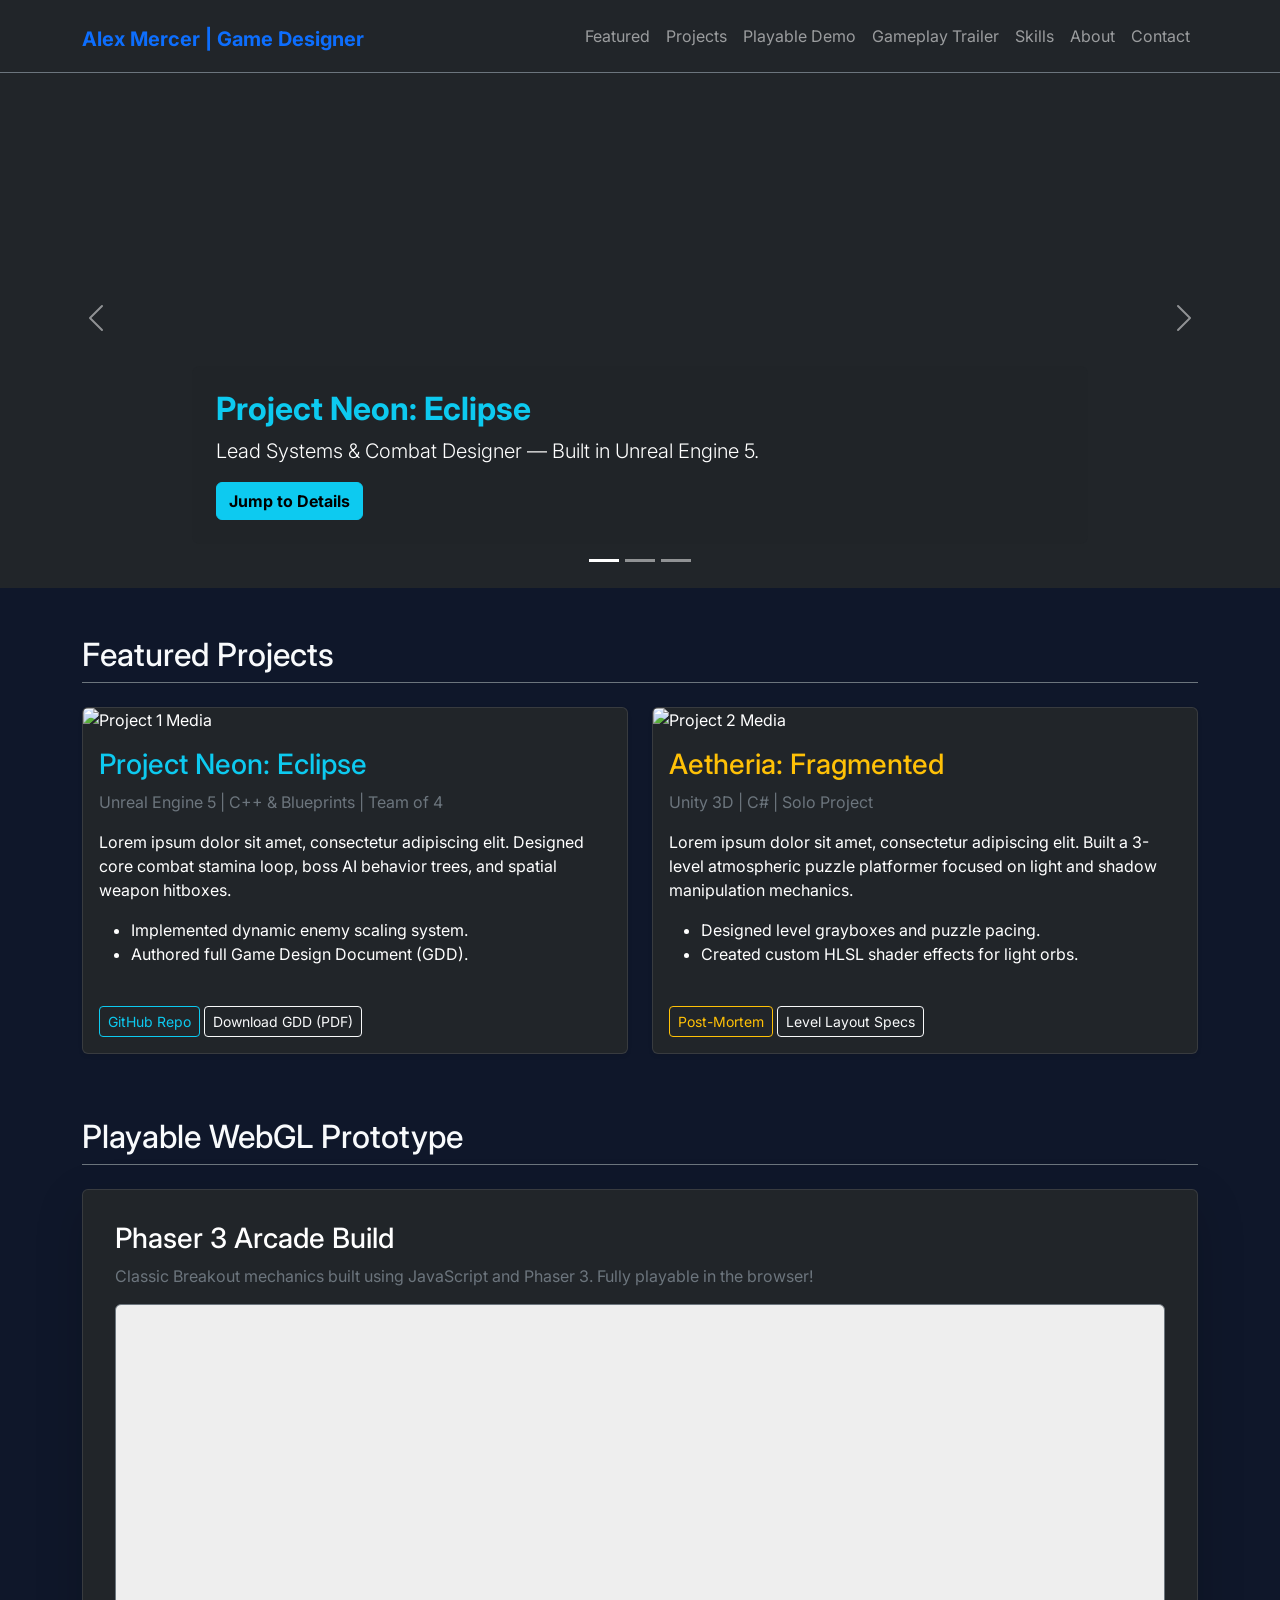
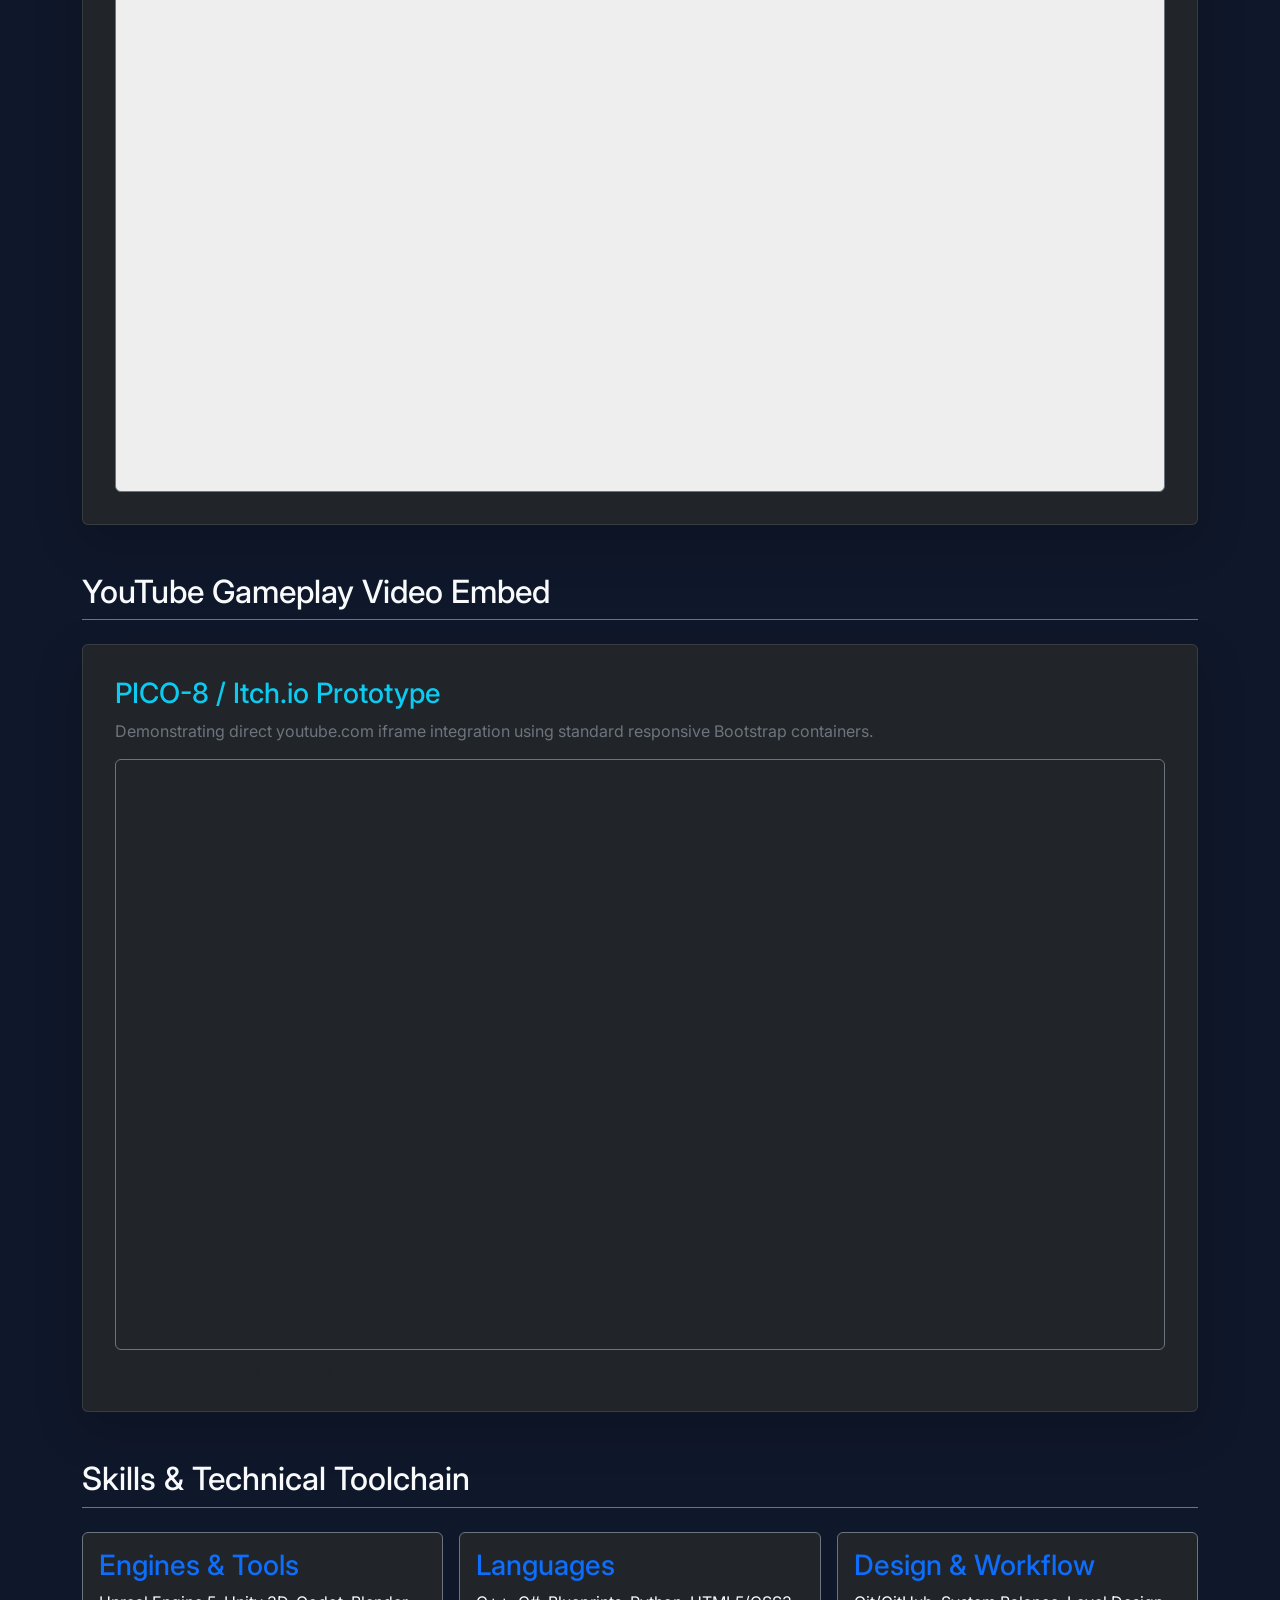
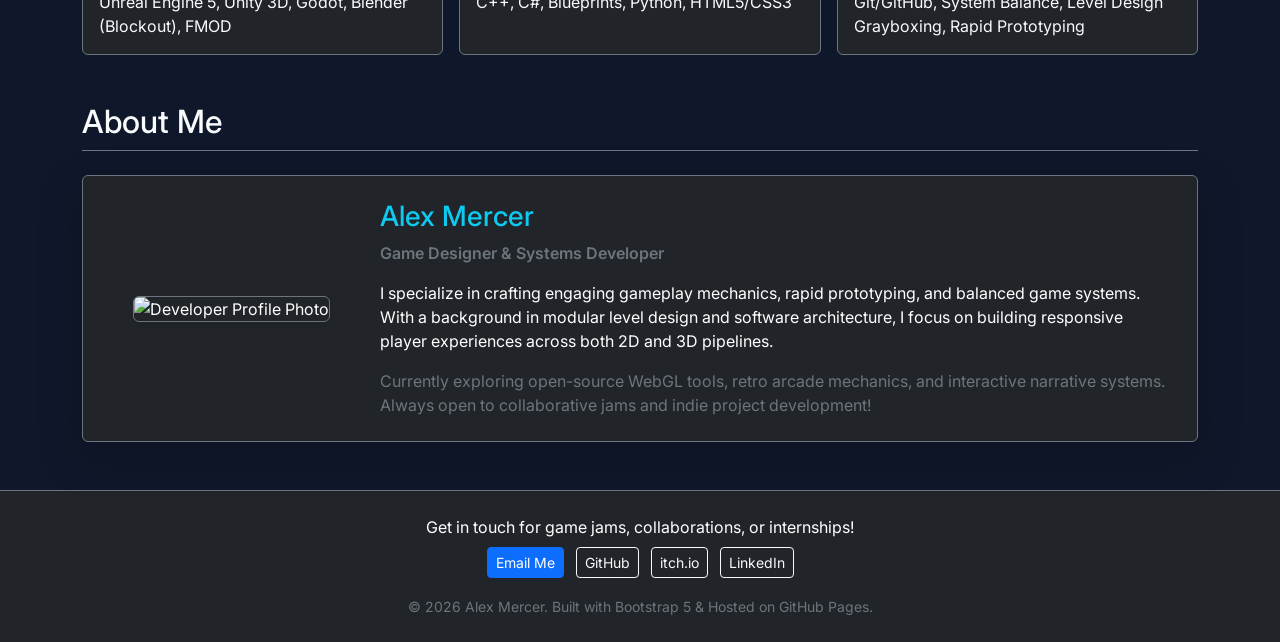
==== index.html @ c42e5f54 "Completed 3 versions of the SPA-like page with different markup page structures." ====
<!DOCTYPE html>
<html lang="en">

<head>
	<meta charset="UTF-8">
	<meta name="viewport" content="width=device-width, initial-scale=1.0">
	<title>Game Designer Portfolio</title>
	<!-- Bootstrap 5 CSS CDN -->
	<link href="https://cdn.jsdelivr.net/npm/bootstrap@5.3.8/dist/css/bootstrap.min.css" rel="stylesheet"
		integrity="sha384-sRIl4kxILFvY47J16cr9ZwB07vP4J8+LH7qKQnuqkuIAvNWLzeN8tE5YBujZqJLB" crossorigin="anonymous">
	<!-- Custom Google Font -->
	<link rel="preconnect" href="https://fonts.googleapis.com">
	<link rel="preconnect" href="https://fonts.gstatic.com" crossorigin>
	<link href="https://fonts.googleapis.com/css2?family=Inter:wght@400;600;800&display=swap" rel="stylesheet">

	<style>
		/* Dark Theme Custom Overrides */
		:root {
			--bs-body-bg: #0f172a;
			--bs-body-color: #f8fafc;
			--bs-primary: #38bdf8;
			--bs-font-sans-serif: 'Inter', sans-serif;
			--bs-phaser-bg: #eeeeee;
		}

		body {
			font-family: var(--bs-font-sans-serif);
		}

		.hero-carousel-img {
			height: 60vh;
			object-fit: cover;
		}

		.card {
			border: 1px solid rgba(255, 255, 255, 0.1);
		}

		.card:hover {
			border-color: var(--bs-primary);
			transition: border-color 0.2s ease-in-out;
		}

		/* Adjust smooth scroll for sticky header offset */
		html {
			scroll-behavior: smooth;
			scroll-padding-top: 70px;
		}

		/* Custom class to apply Phaser WebGL game background colour from :root rule above */
		.phaser-bg {
			background-color: var(--bs-phaser-bg);
		}
	</style>
</head>

<body>

	<!-- 1. STICKY GLOBAL NAVIGATION -->
	<nav class="navbar navbar-expand-lg navbar-dark bg-dark fixed-top border-bottom border-secondary">
		<div class="container">
			<h1><a class="navbar-brand fw-bold text-primary" href="#">Alex Mercer | Game Designer</a></h1>
			<button class="navbar-toggler" type="button" data-bs-toggle="collapse" data-bs-target="#navbarNav">
				<span class="navbar-toggler-icon"></span>
			</button>
			<div class="collapse navbar-collapse" id="navbarNav">
				<ul class="navbar-nav ms-auto">
					<li class="nav-item"><a class="nav-link" href="#hero">Featured</a></li>
					<li class="nav-item"><a class="nav-link" href="#projects">Projects</a></li>
					<li class="nav-item"><a class="nav-link" href="#playable">Playable Demo</a></li>
					<li class="nav-item"><a class="nav-link" href="#trailer">Gameplay Trailer</a></li>
					<li class="nav-item"><a class="nav-link" href="#skills">Skills</a></li>
					<li class="nav-item"><a class="nav-link" href="#about">About</a></li>
					<li class="nav-item"><a class="nav-link" href="#contact">Contact</a></li>
				</ul>
			</div>
		</div>
	</nav>

	<!-- 2. HERO SECTION WITH BOOTSTRAP CAROUSEL -->
	<header id="hero" class="bg-dark text-white pt-5">
		<!-- id="heroCarousel" matches the data-bs-target attributes below -->
		<div id="heroCarousel" class="carousel slide" data-bs-ride="carousel">

			<!-- Indicators -->
			<div class="carousel-indicators">
				<button type="button" data-bs-target="#heroCarousel" data-bs-slide-to="0" class="active"
					aria-current="true" aria-label="Slide 1"></button>
				<button type="button" data-bs-target="#heroCarousel" data-bs-slide-to="1" aria-label="Slide 2"></button>
				<button type="button" data-bs-target="#heroCarousel" data-bs-slide-to="2" aria-label="Slide 3"></button>
			</div>

			<!-- Slides -->
			<div class="carousel-inner">
				<!-- Slide 1 -->
				<figure class="carousel-item m-0 p-0 active">
					<img src="https://picsum.photos/id/1067/1920/1080" class="d-block w-100 hero-carousel-img"
						alt="Project Cyberpunk Screenshot">
					<figcaption class="carousel-caption bg-dark bg-opacity-75 p-4 rounded-3 text-start m-0 mb-4">
						<h2 class="fw-bold text-info">Project Neon: Eclipse</h2>
						<p class="lead d-none d-md-block">Lead Systems & Combat Designer — Built in Unreal Engine 5.</p>
						<a href="#project-1" class="btn btn-info fw-bold me-2">Jump to Details</a>
					</figcaption>
				</figure>

				<!-- Slide 2 -->
				<figure class="carousel-item m-0 p-0">
					<img src="https://picsum.photos/id/1015/1920/1080" class="d-block w-100 hero-carousel-img"
						alt="Aetheria Fragmented Screenshot">
					<figcaption class="carousel-caption bg-dark bg-opacity-75 p-4 rounded-3 text-start m-0 mb-4">
						<h2 class="fw-bold text-warning">Aetheria: Fragmented</h2>
						<p class="lead d-none d-md-block">Environmental Level Designer — Built in Unity 3D.</p>
						<a href="#project-2" class="btn btn-warning fw-bold me-2">Jump to Details</a>
					</figcaption>
				</figure>

				<!-- Slide 3 -->
				<figure class="carousel-item m-0 p-0">
					<img src="https://picsum.photos/id/6/5000/3333" class="d-block w-100 hero-carousel-img"
						alt="Playable Game Prototype Screenshot">
					<figcaption class="carousel-caption bg-dark bg-opacity-75 p-4 rounded-3 text-start m-0 mb-4">
						<h2 class="fw-bold text-danger">Phaser 3 Arcade Build</h2>
						<p class="lead d-none d-md-block">Playable 2D Breakout-type Arcade Game — Built with Phaser.</p>
						<a href="#playable" class="btn btn-danger fw-bold me-2">Play in Browser</a>
					</figcaption>
				</figure>
			</div>

			<!-- Controls (Explicitly targets #heroCarousel) -->
			<button class="carousel-control-prev" type="button" data-bs-target="#heroCarousel" data-bs-slide="prev">
				<span class="carousel-control-prev-icon" aria-hidden="true"></span>
				<span class="visually-hidden">Previous</span>
			</button>
			<button class="carousel-control-next" type="button" data-bs-target="#heroCarousel" data-bs-slide="next">
				<span class="carousel-control-next-icon" aria-hidden="true"></span>
				<span class="visually-hidden">Next</span>
			</button>

		</div>
	</header>

	<main class="container my-5">

		<!-- 3. FEATURED PROJECTS SECTION -->
		<section id="projects" class="mb-5">
			<h2 class="border-bottom border-secondary pb-2 mb-4">Featured Projects</h2>

			<div class="row g-4">
				<!-- Project 1 -->
				<div class="col-md-6" id="project-1">
					<div class="card bg-dark text-white h-100 shadow-sm">
						<img src="https://picsum.photos/id/1067/800/450" class="card-img-top" alt="Project 1 Media">
						<div class="card-body">
							<h3 class="card-title text-info">Project Neon: Eclipse</h3>
							<p class="card-text text-secondary">Unreal Engine 5 | C++ & Blueprints | Team of 4</p>
							<p class="card-text">Lorem ipsum dolor sit amet, consectetur adipiscing elit. Designed core
								combat stamina loop, boss AI behavior trees, and spatial weapon hitboxes.</p>
							<ul>
								<li>Implemented dynamic enemy scaling system.</li>
								<li>Authored full Game Design Document (GDD).</li>
							</ul>
						</div>
						<div class="card-footer bg-transparent border-0 pb-3">
							<a href="#" class="btn btn-outline-info btn-sm">GitHub Repo</a>
							<a href="#" class="btn btn-outline-light btn-sm">Download GDD (PDF)</a>
						</div>
					</div>
				</div>

				<!-- Project 2 -->
				<div class="col-md-6" id="project-2">
					<div class="card bg-dark text-white h-100 shadow-sm">
						<img src="https://picsum.photos/id/1015/800/450" class="card-img-top" alt="Project 2 Media">
						<div class="card-body">
							<h3 class="card-title text-warning">Aetheria: Fragmented</h3>
							<p class="card-text text-secondary">Unity 3D | C# | Solo Project</p>
							<p class="card-text">Lorem ipsum dolor sit amet, consectetur adipiscing elit. Built a
								3-level atmospheric puzzle platformer focused on light and shadow manipulation
								mechanics.</p>
							<ul>
								<li>Designed level grayboxes and puzzle pacing.</li>
								<li>Created custom HLSL shader effects for light orbs.</li>
							</ul>
						</div>
						<div class="card-footer bg-transparent border-0 pb-3">
							<a href="#" class="btn btn-outline-warning btn-sm">Post-Mortem</a>
							<a href="#" class="btn btn-outline-light btn-sm">Level Layout Specs</a>
						</div>
					</div>
				</div>
			</div>
		</section>

		<!-- 4. PLAYABLE EMBEDDED GAME SECTION -->
		<section id="playable" class="my-5 pt-3">
			<h2 class="border-bottom border-secondary pb-2 mb-4">Playable WebGL Prototype</h2>
			<div class="card bg-dark text-white shadow-lg p-3">
				<div class="card-body">
					<h3 class="card-title mb-2">Phaser 3 Arcade Build</h3>
					<p class="card-text text-secondary mb-3">Classic Breakout mechanics built using JavaScript and
						Phaser 3. Fully playable in the browser!</p>

					<!-- Responsive Bootstrap Iframe Wrapper -->
					<div class="ratio ratio-4x3 rounded overflow-hidden border border-secondary phaser-bg">
						<!-- Mozilla / Phaser 3 Open Source Content Kit Demo -->
						<iframe src="https://end3r.github.io/Gamedev-Phaser-Content-Kit/demos/lesson16.html"
							title="Phaser Breakout Game Demo" allowfullscreen loading="lazy"></iframe>
					</div>
				</div>
			</div>
		</section>


		<!-- 4.1 ITCH.IO EMBED SECTION -->
		<section id="trailer" class="my-5">
			<h2 class="border-bottom border-secondary pb-2 mb-4">YouTube Gameplay Video Embed</h2>
			<div class="card bg-dark text-white shadow-lg p-3">
				<div class="card-body">
					<h3 class="card-title mb-2 text-info">PICO-8 / Itch.io Prototype</h3>
					<p class="card-text text-secondary mb-3">
						Demonstrating direct youtube.com iframe integration using standard responsive Bootstrap
						containers.
					</p>

					<!-- Responsive YouTube Embed Example -->
					<div class="ratio ratio-16x9 rounded overflow-hidden border border-secondary">
						<iframe src="https://www.youtube.com/embed/ZCPt78a1eLc" title="Creative Commons Gameplay Demo"
							allowfullscreen></iframe>
					</div>
					<small class="text-muted d-block mt-2">
						Tip for students: Copy the iframe link directly from your video's page.
					</small>
				</div>
			</div>
		</section>

		<!-- 5. SKILLS & TOOLCHAIN -->
		<section id="skills" class="my-5">
			<h2 class="border-bottom border-secondary pb-2 mb-4">Skills & Technical Toolchain</h2>
			<div class="row g-3">
				<div class="col-md-4">
					<div class="p-3 bg-dark rounded border border-secondary h-100">
						<h3 class="text-primary">Engines & Tools</h3>
						<p class="mb-0">Unreal Engine 5, Unity 3D, Godot, Blender (Blockout), FMOD</p>
					</div>
				</div>
				<div class="col-md-4">
					<div class="p-3 bg-dark rounded border border-secondary h-100">
						<h3 class="text-primary">Languages</h3>
						<p class="mb-0">C++, C#, Blueprints, Python, HTML5/CSS3</p>
					</div>
				</div>
				<div class="col-md-4">
					<div class="p-3 bg-dark rounded border border-secondary h-100">
						<h3 class="text-primary">Design & Workflow</h3>
						<p class="mb-0">Git/GitHub, System Balance, Level Design Grayboxing, Rapid Prototyping</p>
					</div>
				</div>
			</div>
		</section>

		<!-- 6. ABOUT ME SECTION -->
		<section id="about" class="my-5">
			<h2 class="border-bottom border-secondary pb-2 mb-4">About Me</h2>
			<div class="card bg-dark text-white shadow-lg border border-secondary p-4">
				<div class="row g-4 align-items-center">

					<!-- Square Profile Photo (Lorem Picsum) -->
					<div class="col-md-3 text-center">
						<img src="https://picsum.photos/id/64/400/400" alt="Developer Profile Photo"
							class="img-fluid rounded border border-secondary shadow-sm"
							style="aspect-ratio: 1 / 1; object-fit: cover;">
						<!-- Note inline style addresses different aspect-ratios for images -->
					</div>

					<!-- Bio Content -->
					<div class="col-md-9">
						<h3 class="card-title text-info mb-2">Alex Mercer</h3>
						<p class="text-secondary fw-semibold mb-3">Game Designer & Systems Developer</p>
						<p class="card-text">
							I specialize in crafting engaging gameplay mechanics, rapid prototyping, and balanced game
							systems. With a background in modular level design and software architecture, I focus on
							building responsive player experiences across both 2D and 3D pipelines.
						</p>
						<p class="card-text text-secondary">
							Currently exploring open-source WebGL tools, retro arcade mechanics, and interactive
							narrative systems. Always open to collaborative jams and indie project development!
						</p>
					</div>

				</div>
			</div>
		</section>

	</main>

	<!-- 7. FOOTER / CONTACT -->
	<footer id="contact" class="bg-dark text-white border-top border-secondary py-4 mt-5">
		<div class="container text-center">
			<p class="mb-2">Get in touch for game jams, collaborations, or internships!</p>
			<div class="mb-3">
				<a href="mailto:alex@example.com" class="btn btn-primary btn-sm me-2">Email Me</a>
				<a href="#" class="btn btn-outline-light btn-sm me-2">GitHub</a>
				<a href="#" class="btn btn-outline-light btn-sm me-2">itch.io</a>
				<a href="#" class="btn btn-outline-light btn-sm">LinkedIn</a>
			</div>
			<small class="text-secondary">&copy; 2026 Alex Mercer. Built with Bootstrap 5 & Hosted on GitHub
				Pages.</small>
		</div>
	</footer>

	<!-- Bootstrap 5 JS Bundle CDN (Includes Popper for Carousel/Navbar) -->
	<!-- <script src="https://cdn.jsdelivr.net/npm/bootstrap@5.3.2/dist/bootstrap.bundle.min.js"></script> -->
	<script src="https://cdn.jsdelivr.net/npm/bootstrap@5.3.8/dist/js/bootstrap.bundle.min.js"
		integrity="sha384-FKyoEForCGlyvwx9Hj09JcYn3nv7wiPVlz7YYwJrWVcXK/BmnVDxM+D2scQbITxI"
		crossorigin="anonymous"></script>

</body>

</html>
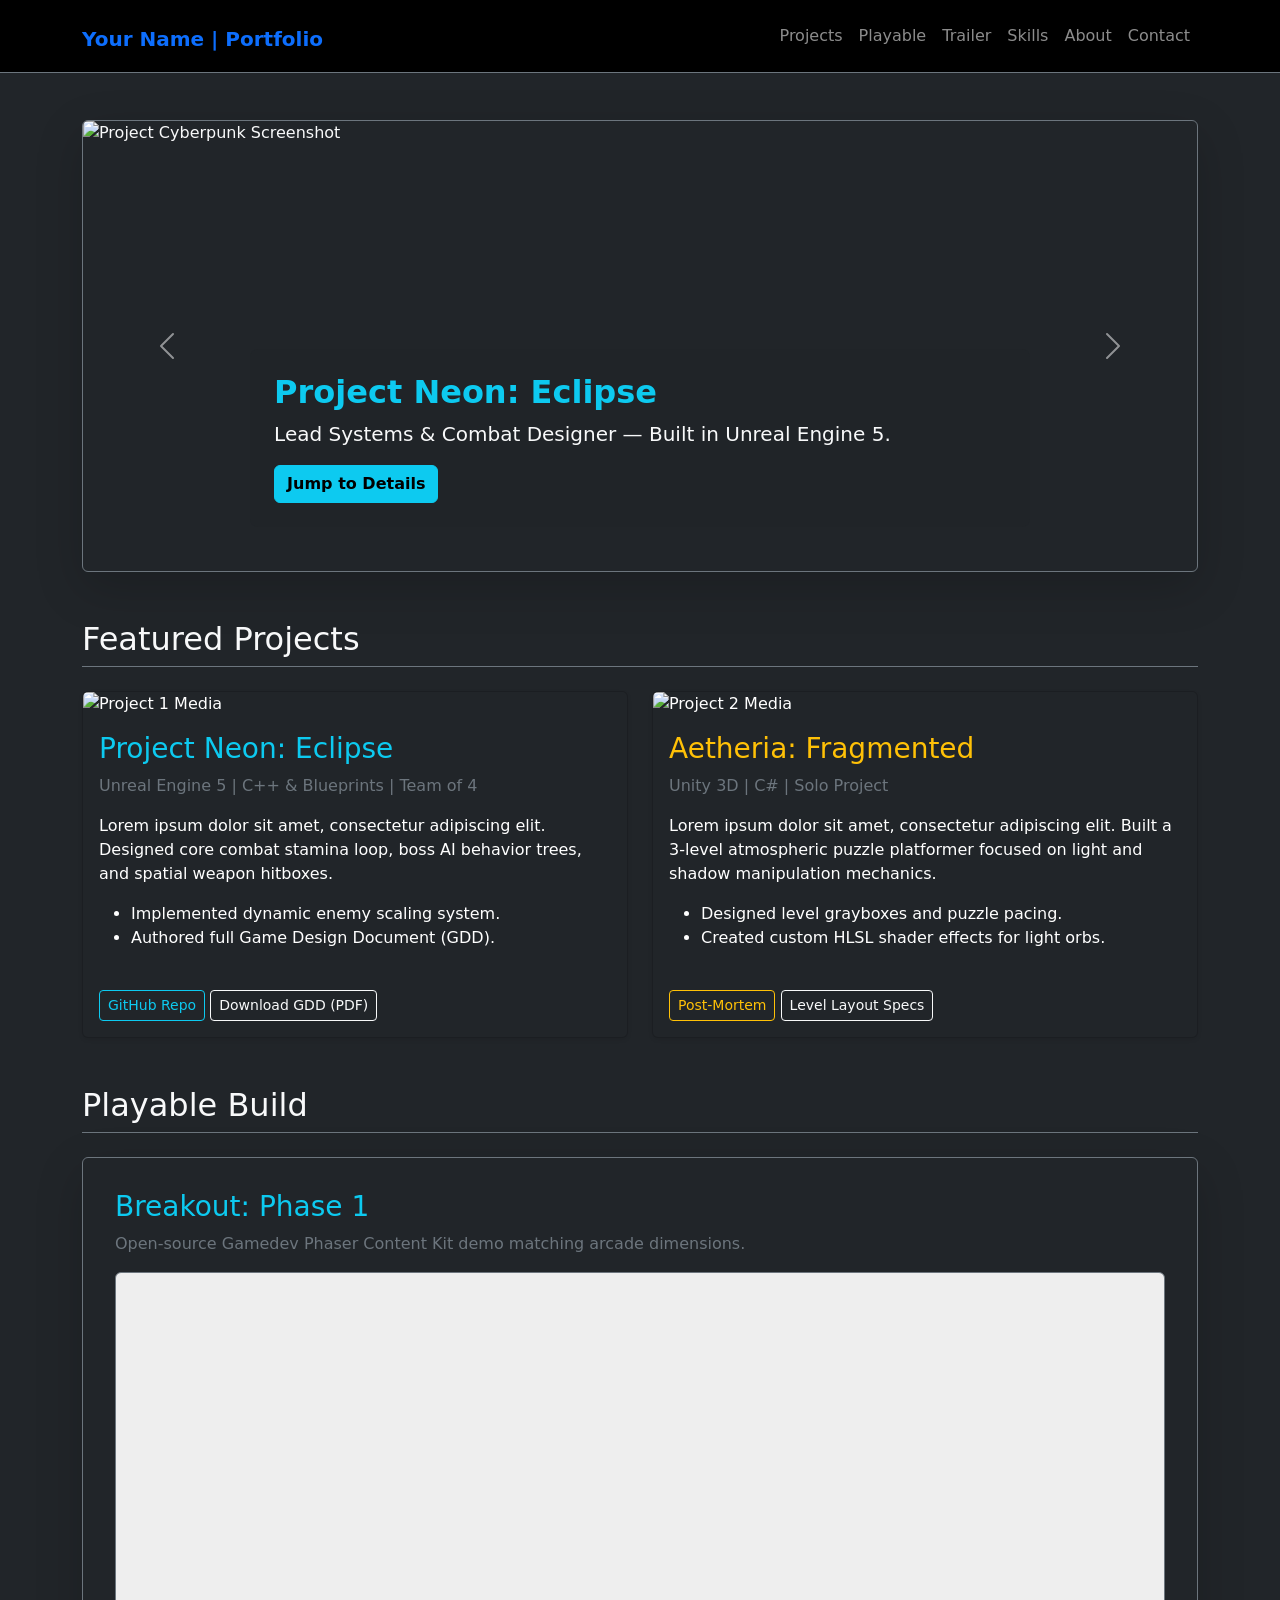
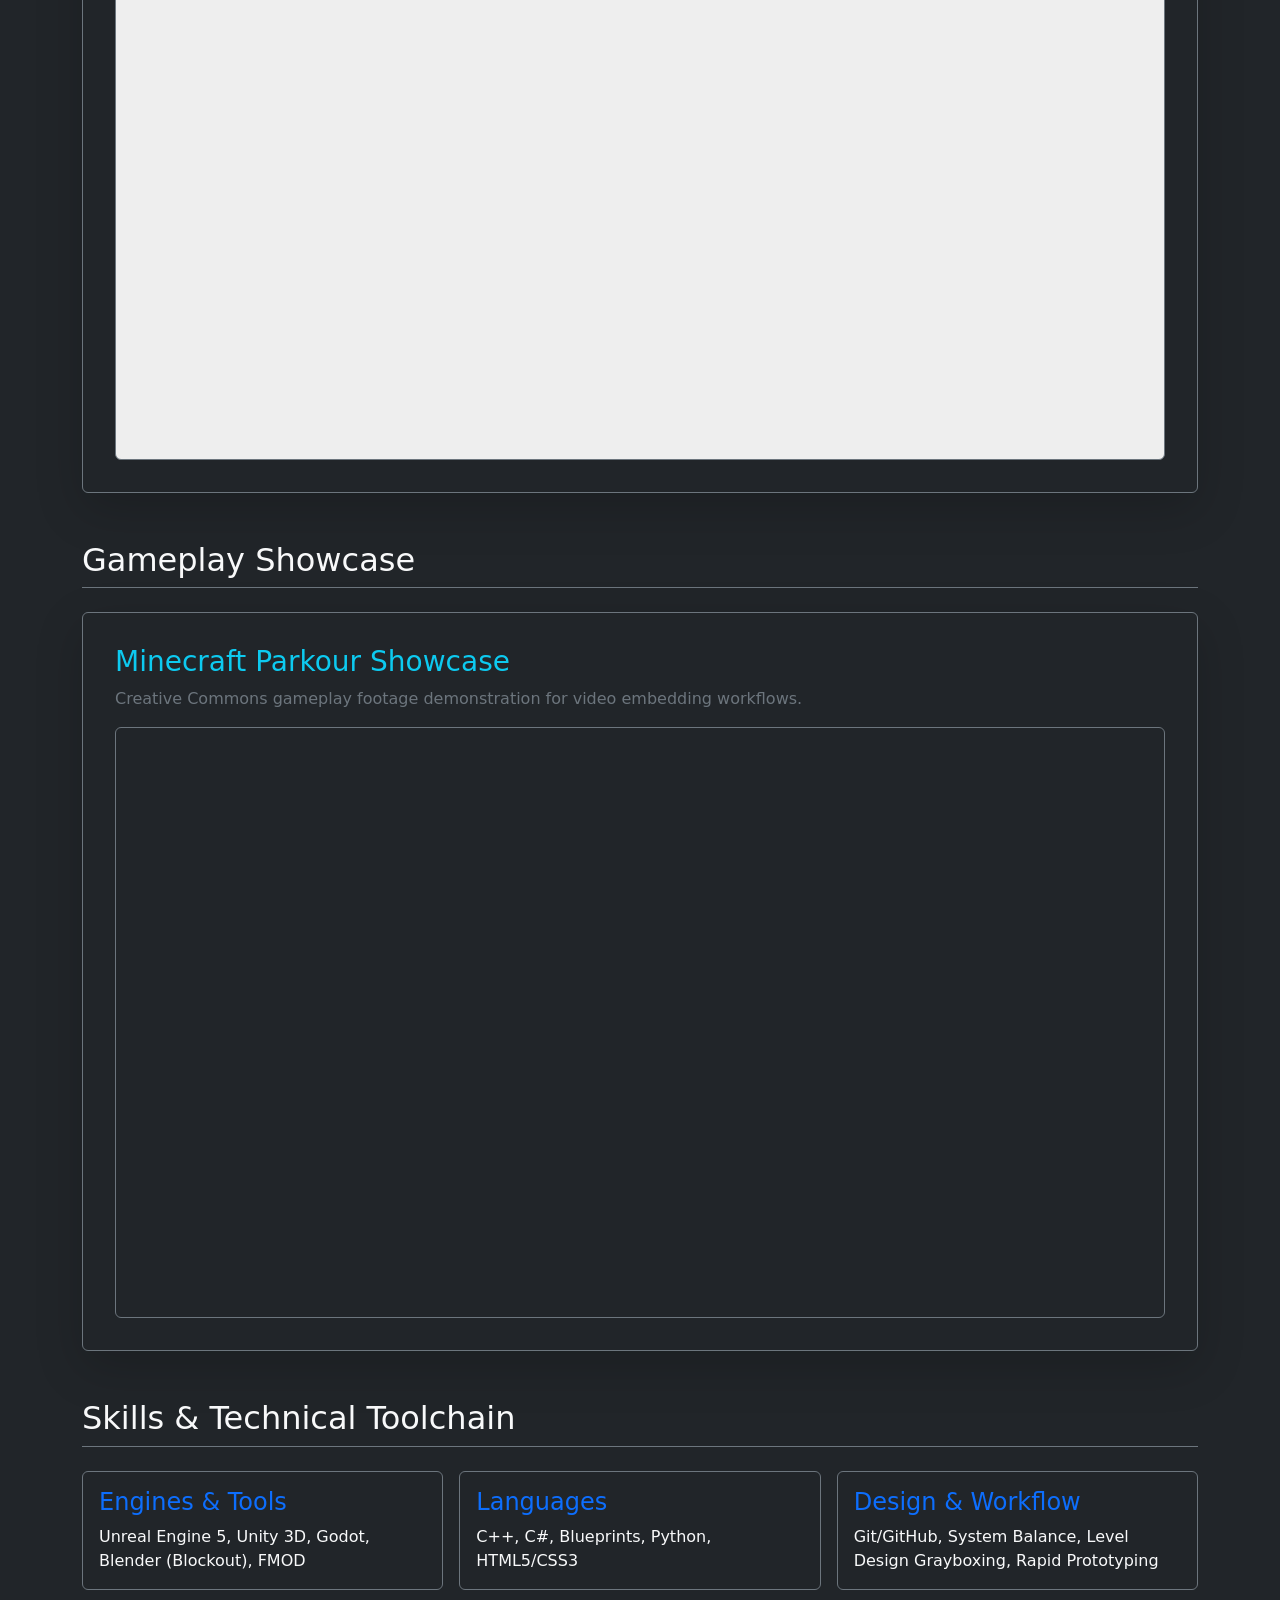
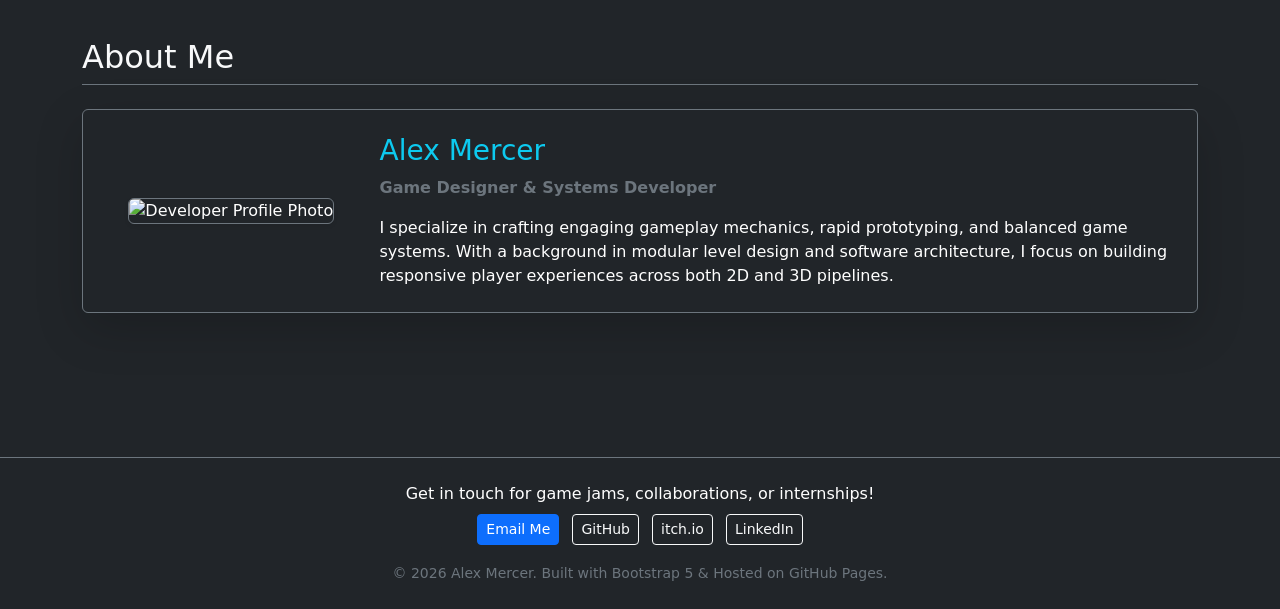
==== commit e5b7c2b7: "Added a custom CSS, deleted the other HTML templates, added a favicon." ====
--- a/index.html
+++ b/index.html
@@ -1,148 +1,124 @@
 <!DOCTYPE html>
+<!-- STEP 1: Basic HTML page structure -->
 <html lang="en">
 
 <head>
 	<meta charset="UTF-8">
+	<!-- Meta tag which helps ensure page adapts to various screen sizes (responsive) -->
 	<meta name="viewport" content="width=device-width, initial-scale=1.0">
-	<title>Game Designer Portfolio</title>
-	<!-- Bootstrap 5 CSS CDN -->
-	<link href="https://cdn.jsdelivr.net/npm/bootstrap@5.3.8/dist/css/bootstrap.min.css" rel="stylesheet"
-		integrity="sha384-sRIl4kxILFvY47J16cr9ZwB07vP4J8+LH7qKQnuqkuIAvNWLzeN8tE5YBujZqJLB" crossorigin="anonymous">
-	<!-- Custom Google Font -->
-	<link rel="preconnect" href="https://fonts.googleapis.com">
-	<link rel="preconnect" href="https://fonts.gstatic.com" crossorigin>
-	<link href="https://fonts.googleapis.com/css2?family=Inter:wght@400;600;800&display=swap" rel="stylesheet">
-
-	<style>
-		/* Dark Theme Custom Overrides */
-		:root {
-			--bs-body-bg: #0f172a;
-			--bs-body-color: #f8fafc;
-			--bs-primary: #38bdf8;
-			--bs-font-sans-serif: 'Inter', sans-serif;
-			--bs-phaser-bg: #eeeeee;
-		}
-
-		body {
-			font-family: var(--bs-font-sans-serif);
-		}
-
-		.hero-carousel-img {
-			height: 60vh;
-			object-fit: cover;
-		}
-
-		.card {
-			border: 1px solid rgba(255, 255, 255, 0.1);
-		}
-
-		.card:hover {
-			border-color: var(--bs-primary);
-			transition: border-color 0.2s ease-in-out;
-		}
-
-		/* Adjust smooth scroll for sticky header offset */
-		html {
-			scroll-behavior: smooth;
-			scroll-padding-top: 70px;
-		}
-
-		/* Custom class to apply Phaser WebGL game background colour from :root rule above */
-		.phaser-bg {
-			background-color: var(--bs-phaser-bg);
-		}
-	</style>
+	<!-- STEP 2: Add an appropriate title (helps with search engine visibility) -->
+	<title>Your Name | Portfolio</title>
+	<!-- Icon for browser tab and favourites -->
+	<link rel="icon" href="img/Game_controller_with_wire_Pinhead_icon.svg">
+
+	<!-- STEP 3a: Link the CSS framework, Bootstrap 5.3.8 CSS CDN -->
+	<link href="https://cdn.jsdelivr.net/npm/bootstrap@5.3.8/dist/css/bootstrap.min.css" rel="stylesheet">
+	<link href="css/custom.css" rel="stylesheet">
 </head>
 
-<body>
-
-	<!-- 1. STICKY GLOBAL NAVIGATION -->
-	<nav class="navbar navbar-expand-lg navbar-dark bg-dark fixed-top border-bottom border-secondary">
-		<div class="container">
-			<h1><a class="navbar-brand fw-bold text-primary" href="#">Alex Mercer | Game Designer</a></h1>
-			<button class="navbar-toggler" type="button" data-bs-toggle="collapse" data-bs-target="#navbarNav">
-				<span class="navbar-toggler-icon"></span>
-			</button>
-			<div class="collapse navbar-collapse" id="navbarNav">
-				<ul class="navbar-nav ms-auto">
-					<li class="nav-item"><a class="nav-link" href="#hero">Featured</a></li>
-					<li class="nav-item"><a class="nav-link" href="#projects">Projects</a></li>
-					<li class="nav-item"><a class="nav-link" href="#playable">Playable Demo</a></li>
-					<li class="nav-item"><a class="nav-link" href="#trailer">Gameplay Trailer</a></li>
-					<li class="nav-item"><a class="nav-link" href="#skills">Skills</a></li>
-					<li class="nav-item"><a class="nav-link" href="#about">About</a></li>
-					<li class="nav-item"><a class="nav-link" href="#contact">Contact</a></li>
-				</ul>
-			</div>
-		</div>
-	</nav>
-
-	<!-- 2. HERO SECTION WITH BOOTSTRAP CAROUSEL -->
-	<header id="hero" class="bg-dark text-white pt-5">
-		<!-- id="heroCarousel" matches the data-bs-target attributes below -->
-		<div id="heroCarousel" class="carousel slide" data-bs-ride="carousel">
-
-			<!-- Indicators -->
-			<div class="carousel-indicators">
-				<button type="button" data-bs-target="#heroCarousel" data-bs-slide-to="0" class="active"
-					aria-current="true" aria-label="Slide 1"></button>
-				<button type="button" data-bs-target="#heroCarousel" data-bs-slide-to="1" aria-label="Slide 2"></button>
-				<button type="button" data-bs-target="#heroCarousel" data-bs-slide-to="2" aria-label="Slide 3"></button>
-			</div>
-
-			<!-- Slides -->
-			<div class="carousel-inner">
-				<!-- Slide 1 -->
-				<figure class="carousel-item m-0 p-0 active">
-					<img src="https://picsum.photos/id/1067/1920/1080" class="d-block w-100 hero-carousel-img"
-						alt="Project Cyberpunk Screenshot">
-					<figcaption class="carousel-caption bg-dark bg-opacity-75 p-4 rounded-3 text-start m-0 mb-4">
-						<h2 class="fw-bold text-info">Project Neon: Eclipse</h2>
-						<p class="lead d-none d-md-block">Lead Systems & Combat Designer — Built in Unreal Engine 5.</p>
-						<a href="#project-1" class="btn btn-info fw-bold me-2">Jump to Details</a>
-					</figcaption>
-				</figure>
-
-				<!-- Slide 2 -->
-				<figure class="carousel-item m-0 p-0">
-					<img src="https://picsum.photos/id/1015/1920/1080" class="d-block w-100 hero-carousel-img"
-						alt="Aetheria Fragmented Screenshot">
-					<figcaption class="carousel-caption bg-dark bg-opacity-75 p-4 rounded-3 text-start m-0 mb-4">
-						<h2 class="fw-bold text-warning">Aetheria: Fragmented</h2>
-						<p class="lead d-none d-md-block">Environmental Level Designer — Built in Unity 3D.</p>
-						<a href="#project-2" class="btn btn-warning fw-bold me-2">Jump to Details</a>
-					</figcaption>
-				</figure>
-
-				<!-- Slide 3 -->
-				<figure class="carousel-item m-0 p-0">
-					<img src="https://picsum.photos/id/6/5000/3333" class="d-block w-100 hero-carousel-img"
-						alt="Playable Game Prototype Screenshot">
-					<figcaption class="carousel-caption bg-dark bg-opacity-75 p-4 rounded-3 text-start m-0 mb-4">
-						<h2 class="fw-bold text-danger">Phaser 3 Arcade Build</h2>
-						<p class="lead d-none d-md-block">Playable 2D Breakout-type Arcade Game — Built with Phaser.</p>
-						<a href="#playable" class="btn btn-danger fw-bold me-2">Play in Browser</a>
-					</figcaption>
-				</figure>
-			</div>
-
-			<!-- Controls (Explicitly targets #heroCarousel) -->
-			<button class="carousel-control-prev" type="button" data-bs-target="#heroCarousel" data-bs-slide="prev">
-				<span class="carousel-control-prev-icon" aria-hidden="true"></span>
-				<span class="visually-hidden">Previous</span>
-			</button>
-			<button class="carousel-control-next" type="button" data-bs-target="#heroCarousel" data-bs-slide="next">
-				<span class="carousel-control-next-icon" aria-hidden="true"></span>
-				<span class="visually-hidden">Next</span>
-			</button>
-
-		</div>
+<body class="bg-dark text-light">
+
+	<!-- HEADER & NAVIGATION -->
+	<header>
+		<nav class="navbar navbar-expand-lg navbar-dark bg-black border-bottom border-secondary fixed-top">
+			<div class="container">
+				<h1><a class="navbar-brand fw-bold text-primary" href="#hero">Your Name | Portfolio</a></h1>
+				<button class="navbar-toggler" type="button" data-bs-toggle="collapse" data-bs-target="#navbarNav"
+					aria-controls="navbarNav" aria-expanded="false" aria-label="Toggle navigation">
+					<span class="navbar-toggler-icon"></span>
+				</button>
+				<div class="collapse navbar-collapse justify-content-end" id="navbarNav">
+					<ul class="navbar-nav">
+						<li class="nav-item"><a class="nav-link" href="#projects">Projects</a></li>
+						<li class="nav-item"><a class="nav-link" href="#playable">Playable</a></li>
+						<li class="nav-item"><a class="nav-link" href="#trailer">Trailer</a></li>
+						<li class="nav-item"><a class="nav-link" href="#skills">Skills</a></li>
+						<li class="nav-item"><a class="nav-link" href="#about">About</a></li>
+						<li class="nav-item"><a class="nav-link" href="#contact">Contact</a></li>
+					</ul>
+				</div>
+			</div>
+		</nav>
 	</header>
 
-	<main class="container my-5">
-
-		<!-- 3. FEATURED PROJECTS SECTION -->
-		<section id="projects" class="mb-5">
+	<!-- MAIN CONTENT CONTAINER -->
+	<main class="container py-5 mt-5">
+
+		<!-- 1. HERO SECTION (CAROUSEL) -->
+		<section id="hero" class="my-4">
+			<div id="heroCarousel" class="carousel slide shadow-lg rounded overflow-hidden border border-secondary"
+				data-bs-ride="carousel">
+				<div class="carousel-inner">
+
+					<!-- Slide 1 -->
+					<div class="carousel-item active">
+						<figure class="m-0 position-relative">
+							<!-- <img src="https://picsum.photos/id/1073/1200/450" class="d-block w-100 hero-carousel-img"
+								alt="Level Design Showcase"> -->
+							<img src="https://picsum.photos/id/1067/1920/1080" class="d-block w-100 hero-carousel-img"
+								alt="Project Cyberpunk Screenshot">
+							<figcaption
+								class="carousel-caption d-none d-md-block bg-dark bg-opacity-75 p-4 rounded-3 text-start mb-4 m-0">
+								<h2 class="fw-bold text-info">Project Neon: Eclipse</h2>
+								<p class="lead text-light d-md-block">Lead Systems & Combat Designer — Built in Unreal
+									Engine 5.</p>
+								<a href="#project-1" class="btn btn-info fw-bold me-2">Jump to Details</a>
+							</figcaption>
+						</figure>
+					</div>
+
+					<!-- Slide 2 -->
+					<div class="carousel-item">
+						<figure class="m-0 position-relative">
+							<!-- <img src="https://picsum.photos/id/1069/1200/450" class="d-block w-100 hero-carousel-img"
+								alt="Gameplay Systems Prototype"> -->
+							<img src="https://picsum.photos/id/1015/1920/1080" class="d-block w-100 hero-carousel-img"
+								alt="Aetheria Fragmented Screenshot">
+							<figcaption
+								class="carousel-caption d-none d-md-block bg-dark bg-opacity-75 p-4 rounded-3 text-start mb-4 m-0">
+								<h2 class="fw-bold text-warning">Aetheria: Fragmented</h2>
+								<p class="lead text-light d-md-block">Environmental Level Designer — Built in Unity 3D.
+								</p>
+								<a href="#project-2" class="btn btn-warning fw-bold me-2">Jump to Details</a>
+							</figcaption>
+						</figure>
+					</div>
+
+					<!-- Slide 3 -->
+					<div class="carousel-item">
+						<figure class="m-0 position-relative">
+							<!-- <img src="https://picsum.photos/id/0/1200/450" class="d-block w-100 hero-carousel-img"
+								alt="UI/UX Architecture"> -->
+							<img src="https://picsum.photos/id/6/5000/3333" class="d-block w-100 hero-carousel-img"
+								alt="Playable Game Prototype Screenshot">
+							<figcaption
+								class="carousel-caption d-none d-md-block bg-dark bg-opacity-75 p-4 rounded-3 text-start mb-4 m-0">
+								<h2 class="fw-bold text-danger">Phaser 3 Arcade Build</h2>
+								<p class="lead text-light d-md-block">Playable 2D Breakout-type Arcade Game — Built with
+									Phaser.</p>
+								<a href="#playable" class="btn btn-danger fw-bold me-2">Play in Browser</a>
+							</figcaption>
+						</figure>
+					</div>
+
+				</div>
+				<!-- Carousel Controls -->
+				<button class="carousel-control-prev text-light" type="button" data-bs-target="#heroCarousel"
+					data-bs-slide="prev">
+					<span class="carousel-control-prev-icon" aria-hidden="true"></span>
+					<span class="visually-hidden">Previous</span>
+				</button>
+				<button class="carousel-control-next" type="button" data-bs-target="#heroCarousel" data-bs-slide="next">
+					<span class="carousel-control-next-icon" aria-hidden="true"></span>
+					<span class="visually-hidden">Next</span>
+				</button>
+			</div>
+		</section>
+
+		<!-- 2. PROJECTS SECTION -->
+
+
+		<section id="projects" class="my-5">
 			<h2 class="border-bottom border-secondary pb-2 mb-4">Featured Projects</h2>
 
 			<div class="row g-4">
@@ -191,17 +167,19 @@
 			</div>
 		</section>
 
-		<!-- 4. PLAYABLE EMBEDDED GAME SECTION -->
-		<section id="playable" class="my-5 pt-3">
-			<h2 class="border-bottom border-secondary pb-2 mb-4">Playable WebGL Prototype</h2>
-			<div class="card bg-dark text-white shadow-lg p-3">
+		<!-- 3. PLAYABLE DEMO SECTION (BREAKOUT GAME) -->
+		<section id="playable" class="my-5">
+			<h2 class="border-bottom border-secondary pb-2 mb-4">Playable Build</h2>
+			<div class="card bg-dark text-white shadow-lg p-3 border border-secondary">
 				<div class="card-body">
-					<h3 class="card-title mb-2">Phaser 3 Arcade Build</h3>
-					<p class="card-text text-secondary mb-3">Classic Breakout mechanics built using JavaScript and
-						Phaser 3. Fully playable in the browser!</p>
+					<h3 class="card-title mb-2 text-info">Breakout: Phase 1</h3>
+					<p class="card-text text-secondary mb-3">
+						Open-source Gamedev Phaser Content Kit demo matching arcade dimensions.
+					</p>
 
 					<!-- Responsive Bootstrap Iframe Wrapper -->
-					<div class="ratio ratio-4x3 rounded overflow-hidden border border-secondary phaser-bg">
+					<div class="ratio ratio-4x3 rounded overflow-hidden border border-secondary phaser-bg"
+						style="background-color: #eeeeee;">
 						<!-- Mozilla / Phaser 3 Open Source Content Kit Demo -->
 						<iframe src="https://end3r.github.io/Gamedev-Phaser-Content-Kit/demos/lesson16.html"
 							title="Phaser Breakout Game Demo" allowfullscreen loading="lazy"></iframe>
@@ -210,26 +188,19 @@
 			</div>
 		</section>
 
-
-		<!-- 4.1 ITCH.IO EMBED SECTION -->
+		<!-- 4. TRAILER SECTION (YOUTUBE EMBED) -->
 		<section id="trailer" class="my-5">
-			<h2 class="border-bottom border-secondary pb-2 mb-4">YouTube Gameplay Video Embed</h2>
-			<div class="card bg-dark text-white shadow-lg p-3">
+			<h2 class="border-bottom border-secondary pb-2 mb-4">Gameplay Showcase</h2>
+			<div class="card bg-dark text-white shadow-lg p-3 border border-secondary">
 				<div class="card-body">
-					<h3 class="card-title mb-2 text-info">PICO-8 / Itch.io Prototype</h3>
+					<h3 class="card-title mb-2 text-info">Minecraft Parkour Showcase</h3>
 					<p class="card-text text-secondary mb-3">
-						Demonstrating direct youtube.com iframe integration using standard responsive Bootstrap
-						containers.
+						Creative Commons gameplay footage demonstration for video embedding workflows.
 					</p>
-
-					<!-- Responsive YouTube Embed Example -->
 					<div class="ratio ratio-16x9 rounded overflow-hidden border border-secondary">
 						<iframe src="https://www.youtube.com/embed/ZCPt78a1eLc" title="Creative Commons Gameplay Demo"
 							allowfullscreen></iframe>
 					</div>
-					<small class="text-muted d-block mt-2">
-						Tip for students: Copy the iframe link directly from your video's page.
-					</small>
 				</div>
 			</div>
 		</section>
@@ -240,19 +211,19 @@
 			<div class="row g-3">
 				<div class="col-md-4">
 					<div class="p-3 bg-dark rounded border border-secondary h-100">
-						<h3 class="text-primary">Engines & Tools</h3>
+						<h4 class="text-primary">Engines & Tools</h4>
 						<p class="mb-0">Unreal Engine 5, Unity 3D, Godot, Blender (Blockout), FMOD</p>
 					</div>
 				</div>
 				<div class="col-md-4">
 					<div class="p-3 bg-dark rounded border border-secondary h-100">
-						<h3 class="text-primary">Languages</h3>
+						<h4 class="text-primary">Languages</h4>
 						<p class="mb-0">C++, C#, Blueprints, Python, HTML5/CSS3</p>
 					</div>
 				</div>
 				<div class="col-md-4">
 					<div class="p-3 bg-dark rounded border border-secondary h-100">
-						<h3 class="text-primary">Design & Workflow</h3>
+						<h4 class="text-primary">Design & Workflow</h4>
 						<p class="mb-0">Git/GitHub, System Balance, Level Design Grayboxing, Rapid Prototyping</p>
 					</div>
 				</div>
@@ -264,16 +235,11 @@
 			<h2 class="border-bottom border-secondary pb-2 mb-4">About Me</h2>
 			<div class="card bg-dark text-white shadow-lg border border-secondary p-4">
 				<div class="row g-4 align-items-center">
-
-					<!-- Square Profile Photo (Lorem Picsum) -->
 					<div class="col-md-3 text-center">
 						<img src="https://picsum.photos/id/64/400/400" alt="Developer Profile Photo"
 							class="img-fluid rounded border border-secondary shadow-sm"
 							style="aspect-ratio: 1 / 1; object-fit: cover;">
-						<!-- Note inline style addresses different aspect-ratios for images -->
-					</div>
-
-					<!-- Bio Content -->
+					</div>
 					<div class="col-md-9">
 						<h3 class="card-title text-info mb-2">Alex Mercer</h3>
 						<p class="text-secondary fw-semibold mb-3">Game Designer & Systems Developer</p>
@@ -282,19 +248,19 @@
 							systems. With a background in modular level design and software architecture, I focus on
 							building responsive player experiences across both 2D and 3D pipelines.
 						</p>
-						<p class="card-text text-secondary">
-							Currently exploring open-source WebGL tools, retro arcade mechanics, and interactive
-							narrative systems. Always open to collaborative jams and indie project development!
-						</p>
-					</div>
-
-				</div>
-			</div>
-		</section>
-
+					</div>
+				</div>
+			</div>
+		</section>
+		<!-- BACK TO TOP BUTTON -->
+		<a href="#" id="backToTop"
+			class="btn btn-primary position-fixed bottom-0 end-0 m-4 rounded-circle shadow-lg z-3 d-none align-items-center justify-content-center"
+			style="width: 50px; height: 50px;" aria-label="Back to Top">
+			<span class="fs-4 lh-1" style="transform: rotate(-90deg); display: inline-block;">&#10140;</span>
+		</a>
 	</main>
 
-	<!-- 7. FOOTER / CONTACT -->
+	<!-- FOOTER & CONTACT SECTION -->
 	<footer id="contact" class="bg-dark text-white border-top border-secondary py-4 mt-5">
 		<div class="container text-center">
 			<p class="mb-2">Get in touch for game jams, collaborations, or internships!</p>
@@ -309,12 +275,42 @@
 		</div>
 	</footer>
 
-	<!-- Bootstrap 5 JS Bundle CDN (Includes Popper for Carousel/Navbar) -->
-	<!-- <script src="https://cdn.jsdelivr.net/npm/bootstrap@5.3.2/dist/bootstrap.bundle.min.js"></script> -->
-	<script src="https://cdn.jsdelivr.net/npm/bootstrap@5.3.8/dist/js/bootstrap.bundle.min.js"
-		integrity="sha384-FKyoEForCGlyvwx9Hj09JcYn3nv7wiPVlz7YYwJrWVcXK/BmnVDxM+D2scQbITxI"
-		crossorigin="anonymous"></script>
+	<!-- STEP 3b: Link the JavaScript framework, Bootstrap 5.3.8 JS Bundle CDN -->
+	<script src="https://cdn.jsdelivr.net/npm/bootstrap@5.3.8/dist/js/bootstrap.bundle.min.js"></script>
+	<script>
+		// Grab the HTML element that will be used for the button
+		const backToTopBtn = document.getElementById('backToTop');
+		// Tell the browser that when the screen is scrolled, do something
+		window.addEventListener('scroll', () => {
+			// If the user has scrolled down at least 600px, show the button
+			if (window.scrollY > 600) {
+				// Show button by swapping d-none for d-flex
+				backToTopBtn.classList.remove('d-none');
+				backToTopBtn.classList.add('d-flex');
+			} else {
+				// Hide button when near the top
+				backToTopBtn.classList.remove('d-flex');
+				backToTopBtn.classList.add('d-none');
+			}
+		});
+	</script>
 
 </body>
-
+<!--
+REFERENCES
+
+GitHub, Inc. (n.d.). GitHub Pages [Hosting service]. https://pages.github.com/
+
+Google. (2026). Gemini (Large language model) [Computer software]. https://gemini.google.com
+
+Lipsum.com. (n.d.). Lorem ipsum: All the facts [Placeholder text generator]. https://www.lipsum.com/
+
+Picsum Photos. (n.d.). Lorem Picsum [Placeholder image service]. https://picsum.photos/
+
+The Bootstrap Authors. (2024). Bootstrap (Version 5.3) [Computer software]. https://getbootstrap.com/
+
+The Gamedev Phaser Content Kit. (n.d.). Breakout: Phase 1 [Web-based game demo]. Itch.io. https://html-classic.itch.zone/html/236087/index.html
+
+YouTube. (n.d.). Minecraft parkour showcase [Video file]. https://www.youtube.com/watch?v=ZCPt78a1eLc
+-->
 </html>
--- a/css/custom.css
+++ b/css/custom.css
@@ -0,0 +1,4 @@
+.hero-carousel-img {
+	height: 450px;
+	object-fit: cover;
+}
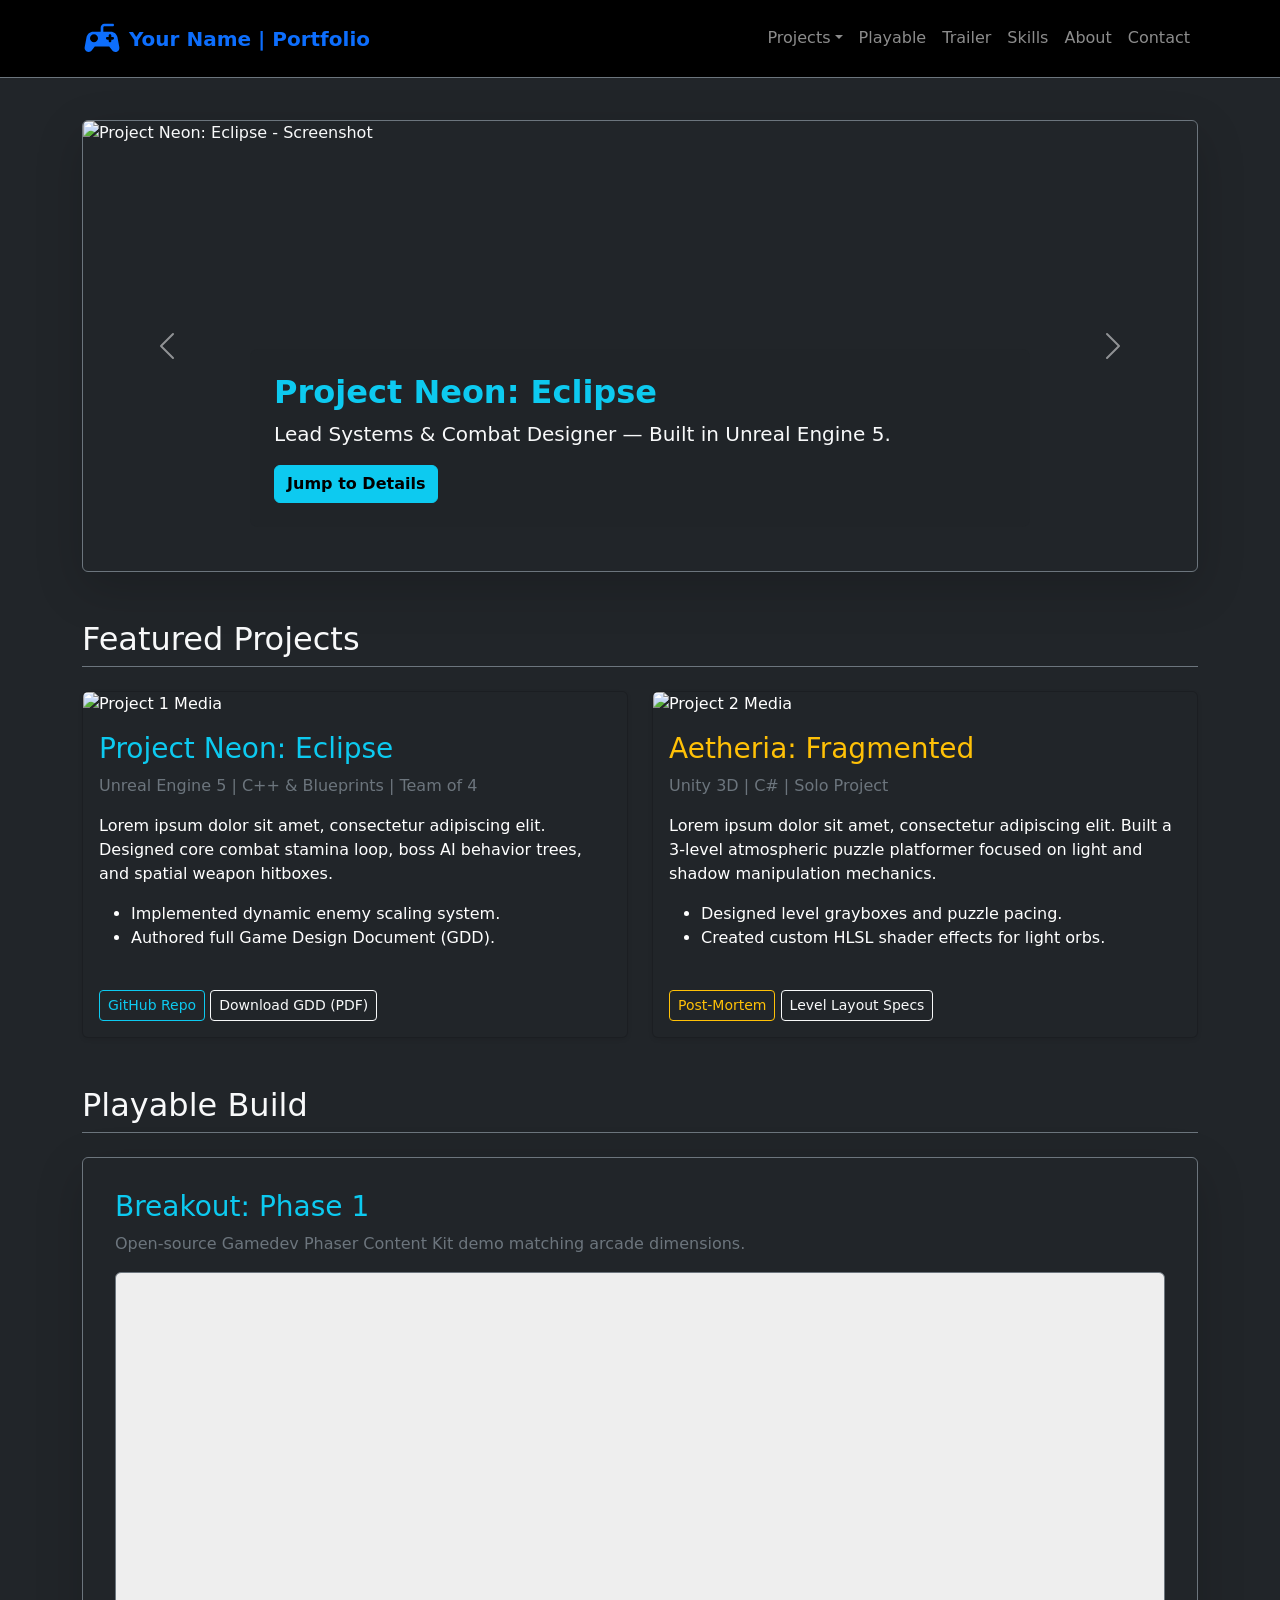
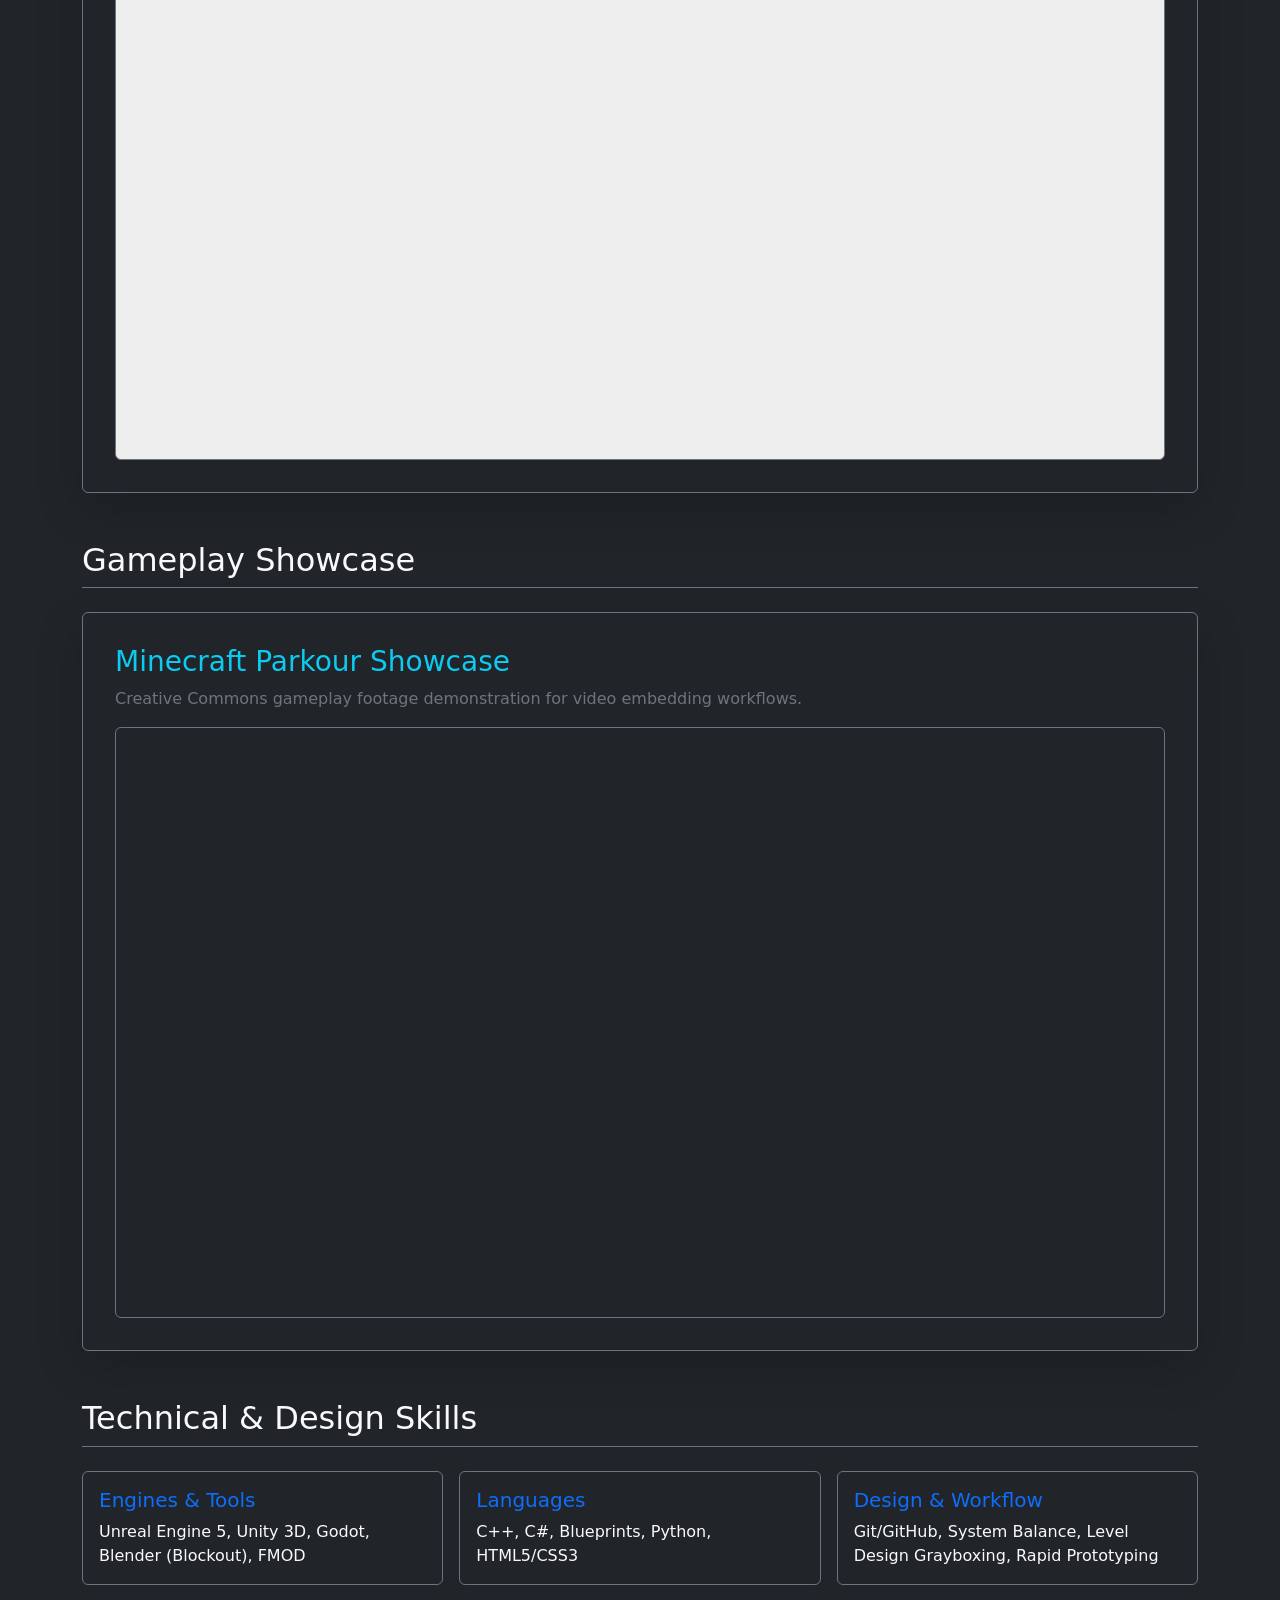
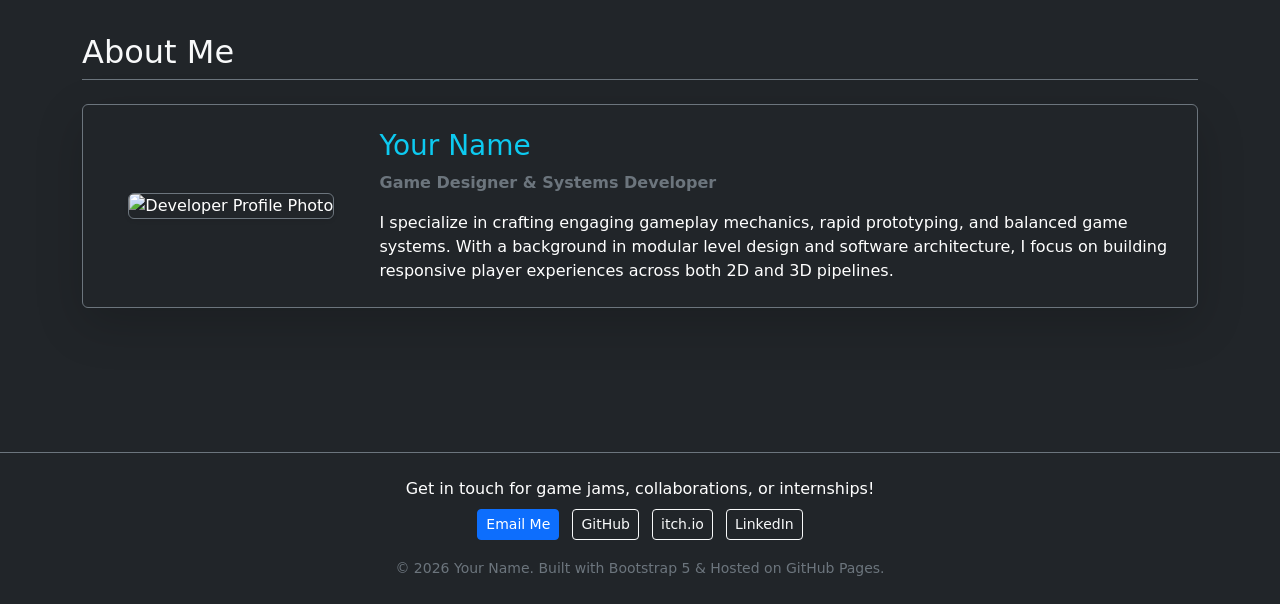
==== commit b5914422: "Added numbered steps to the completed code base." ====
--- a/index.html
+++ b/index.html
@@ -1,8 +1,9 @@
 <!DOCTYPE html>
-<!-- STEP 1: Basic HTML page structure -->
+<!-- STEP 1: Basic HTML page structure (head, body, header, main, footer) -->
 <html lang="en">
 
 <head>
+	<!-- Meta tag to set character encoding for proper rendering of text -->
 	<meta charset="UTF-8">
 	<!-- Meta tag which helps ensure page adapts to various screen sizes (responsive) -->
 	<meta name="viewport" content="width=device-width, initial-scale=1.0">
@@ -10,9 +11,9 @@
 	<title>Your Name | Portfolio</title>
 	<!-- Icon for browser tab and favourites -->
 	<link rel="icon" href="img/Game_controller_with_wire_Pinhead_icon.svg">
-
 	<!-- STEP 3a: Link the CSS framework, Bootstrap 5.3.8 CSS CDN -->
 	<link href="https://cdn.jsdelivr.net/npm/bootstrap@5.3.8/dist/css/bootstrap.min.css" rel="stylesheet">
+	<!-- STEP 4a: Link a custom CSS for fine-tuning visual styles or other purposes -->
 	<link href="css/custom.css" rel="stylesheet">
 </head>
 
@@ -22,14 +23,29 @@
 	<header>
 		<nav class="navbar navbar-expand-lg navbar-dark bg-black border-bottom border-secondary fixed-top">
 			<div class="container">
-				<h1><a class="navbar-brand fw-bold text-primary" href="#hero">Your Name | Portfolio</a></h1>
+				<h1>
+					<a class="navbar-brand fw-bold text-primary" href="#">
+						<svg xmlns="http://www.w3.org/2000/svg" width="40" viewBox="0 0 15 15" fill="currentColor">
+							<path d="M13.1 11.5c-0.6 0.3 -1.4 0.1 -1.8 -0.5l-1.1 -1.4h-5.4l-1.1 1.4c-0.5 0.7 -1.4 0.8 -2.1 0.3c-0.5 -0.4 -0.7 -1 -0.6 -1.5l0.7 -3.7c0.2 -1.2 1.3 -2.1 2.5 -2.1h2.8v-1.5c0 -0.8 0.6 -1.5 1.4 -1.5h3.1c0.3 0 0.5 0.2 0.5 0.5s-0.2 0.5 -0.5 0.5h-3c-0.3 0 -0.5 0.2 -0.5 0.4v0.1v1.5h2.8c1.2 0 2.3 0.9 2.5 2.1l0.7 3.7c0.1 0.7 -0.2 1.4 -0.9 1.7zm-7.1 -5c0 -0.8 -0.7 -1.5 -1.5 -1.5s-1.5 0.7 -1.5 1.5s0.7 1.5 1.5 1.5s1.5 -0.7 1.5 -1.5zm6 0c0 -0.3 -0.2 -0.5 -0.5 -0.5h-0.5v-0.5c0 -0.3 -0.2 -0.5 -0.5 -0.5s-0.5 0.2 -0.5 0.5v0.5h-0.5c-0.3 0 -0.5 0.2 -0.5 0.5s0.2 0.5 0.5 0.5h0.5v0.5c0 0.3 0.2 0.5 0.5 0.5s0.5 -0.2 0.5 -0.5v-0.5h0.5c0.3 0 0.5 -0.2 0.5 -0.5z"/>
+						</svg> 
+						Your Name | Portfolio
+					</a>
+				</h1>
 				<button class="navbar-toggler" type="button" data-bs-toggle="collapse" data-bs-target="#navbarNav"
 					aria-controls="navbarNav" aria-expanded="false" aria-label="Toggle navigation">
 					<span class="navbar-toggler-icon"></span>
 				</button>
 				<div class="collapse navbar-collapse justify-content-end" id="navbarNav">
 					<ul class="navbar-nav">
-						<li class="nav-item"><a class="nav-link" href="#projects">Projects</a></li>
+						<!-- STEP 6: Add a series of list items, each with a local link to the appropriate section below (using the id) -->
+						<li class="nav-item dropdown">
+							<a class="nav-link dropdown-toggle" data-bs-toggle="dropdown" href="#projects" role="button" aria-expanded="false">Projects</a>
+							<ul class="dropdown-menu">
+								<li><a class="dropdown-item" href="#project-1">Project Neon: Eclipse</a></li>
+								<li><a class="dropdown-item" href="#project-2">Aetheria: Fragmented</a></li>
+							</ul>
+						</li>
+						<!-- STEP 17: Build a navigation dropdown so you can see how your page can be expanded as your body of work grows -->
 						<li class="nav-item"><a class="nav-link" href="#playable">Playable</a></li>
 						<li class="nav-item"><a class="nav-link" href="#trailer">Trailer</a></li>
 						<li class="nav-item"><a class="nav-link" href="#skills">Skills</a></li>
@@ -44,8 +60,11 @@
 	<!-- MAIN CONTENT CONTAINER -->
 	<main class="container py-5 mt-5">
 
-		<!-- 1. HERO SECTION (CAROUSEL) -->
+		<!-- STEP 5: Build out primary content sections, which will map to navigation (Hero, Projects, Playable Demo, Trailer, Skills, About Me, Contact)-->
+		<!-- HERO SECTION (CAROUSEL) -->
 		<section id="hero" class="my-4">
+			<!-- STEP 7: Build the Bootstrap Carousel component to draw the visitor in to your content -->
+			<!-- Learn more about the Carousel component at https://getbootstrap.com/docs/5.3/components/carousel/ -->
 			<div id="heroCarousel" class="carousel slide shadow-lg rounded overflow-hidden border border-secondary"
 				data-bs-ride="carousel">
 				<div class="carousel-inner">
@@ -53,10 +72,8 @@
 					<!-- Slide 1 -->
 					<div class="carousel-item active">
 						<figure class="m-0 position-relative">
-							<!-- <img src="https://picsum.photos/id/1073/1200/450" class="d-block w-100 hero-carousel-img"
-								alt="Level Design Showcase"> -->
 							<img src="https://picsum.photos/id/1067/1920/1080" class="d-block w-100 hero-carousel-img"
-								alt="Project Cyberpunk Screenshot">
+								alt="Project Neon: Eclipse - Screenshot">
 							<figcaption
 								class="carousel-caption d-none d-md-block bg-dark bg-opacity-75 p-4 rounded-3 text-start mb-4 m-0">
 								<h2 class="fw-bold text-info">Project Neon: Eclipse</h2>
@@ -70,10 +87,8 @@
 					<!-- Slide 2 -->
 					<div class="carousel-item">
 						<figure class="m-0 position-relative">
-							<!-- <img src="https://picsum.photos/id/1069/1200/450" class="d-block w-100 hero-carousel-img"
-								alt="Gameplay Systems Prototype"> -->
 							<img src="https://picsum.photos/id/1015/1920/1080" class="d-block w-100 hero-carousel-img"
-								alt="Aetheria Fragmented Screenshot">
+								alt="Aetheria: Fragmented - Screenshot">
 							<figcaption
 								class="carousel-caption d-none d-md-block bg-dark bg-opacity-75 p-4 rounded-3 text-start mb-4 m-0">
 								<h2 class="fw-bold text-warning">Aetheria: Fragmented</h2>
@@ -84,13 +99,12 @@
 						</figure>
 					</div>
 
+					<!-- STEP 6: Build out another slide for the carousel -->
 					<!-- Slide 3 -->
 					<div class="carousel-item">
 						<figure class="m-0 position-relative">
-							<!-- <img src="https://picsum.photos/id/0/1200/450" class="d-block w-100 hero-carousel-img"
-								alt="UI/UX Architecture"> -->
 							<img src="https://picsum.photos/id/6/5000/3333" class="d-block w-100 hero-carousel-img"
-								alt="Playable Game Prototype Screenshot">
+								alt="Developer's desktop photo">
 							<figcaption
 								class="carousel-caption d-none d-md-block bg-dark bg-opacity-75 p-4 rounded-3 text-start mb-4 m-0">
 								<h2 class="fw-bold text-danger">Phaser 3 Arcade Build</h2>
@@ -115,10 +129,11 @@
 			</div>
 		</section>
 
-		<!-- 2. PROJECTS SECTION -->
-
+		<!-- PROJECTS SECTION (CARDS) -->
 
 		<section id="projects" class="my-5">
+			<!-- STEP 8: Construct Bootstrap Cards for featured projects -->
+			<!-- Learn more about the Card Component at https://getbootstrap.com/docs/5.3/components/card/ -->
 			<h2 class="border-bottom border-secondary pb-2 mb-4">Featured Projects</h2>
 
 			<div class="row g-4">
@@ -143,6 +158,7 @@
 					</div>
 				</div>
 
+				<!-- STEP 9: Add another Card Component for Project 2 -->
 				<!-- Project 2 -->
 				<div class="col-md-6" id="project-2">
 					<div class="card bg-dark text-white h-100 shadow-sm">
@@ -167,8 +183,9 @@
 			</div>
 		</section>
 
-		<!-- 3. PLAYABLE DEMO SECTION (BREAKOUT GAME) -->
+		<!-- PLAYABLE DEMO SECTION (EMBEDDED WEBGL GAME USING IFRAME) -->
 		<section id="playable" class="my-5">
+			<!-- STEP 10: Embed a fully playable game using an iframe element inside a Bootstrap Card -->
 			<h2 class="border-bottom border-secondary pb-2 mb-4">Playable Build</h2>
 			<div class="card bg-dark text-white shadow-lg p-3 border border-secondary">
 				<div class="card-body">
@@ -188,8 +205,9 @@
 			</div>
 		</section>
 
-		<!-- 4. TRAILER SECTION (YOUTUBE EMBED) -->
+		<!-- TRAILER SECTION (YOUTUBE EMBED) -->
 		<section id="trailer" class="my-5">
+			<!-- STEP 11: Embed a YouTube video featuring a gameplay demo using an iframe element inside a Bootstrap Card -->
 			<h2 class="border-bottom border-secondary pb-2 mb-4">Gameplay Showcase</h2>
 			<div class="card bg-dark text-white shadow-lg p-3 border border-secondary">
 				<div class="card-body">
@@ -205,95 +223,79 @@
 			</div>
 		</section>
 
-		<!-- 5. SKILLS & TOOLCHAIN -->
+		<!-- SKILLS -->
 		<section id="skills" class="my-5">
-			<h2 class="border-bottom border-secondary pb-2 mb-4">Skills & Technical Toolchain</h2>
+			<!-- STEP 12: Let's build a responsive grid layout for our skills -->
+			<h2 class="border-bottom border-secondary pb-2 mb-4">Technical & Design Skills</h2>
 			<div class="row g-3">
 				<div class="col-md-4">
 					<div class="p-3 bg-dark rounded border border-secondary h-100">
-						<h4 class="text-primary">Engines & Tools</h4>
+						<h3 class="text-primary fs-5">Engines & Tools</h3>
 						<p class="mb-0">Unreal Engine 5, Unity 3D, Godot, Blender (Blockout), FMOD</p>
 					</div>
 				</div>
 				<div class="col-md-4">
 					<div class="p-3 bg-dark rounded border border-secondary h-100">
-						<h4 class="text-primary">Languages</h4>
+						<h3 class="text-primary fs-5">Languages</h3>
 						<p class="mb-0">C++, C#, Blueprints, Python, HTML5/CSS3</p>
 					</div>
 				</div>
+				<!-- STEP 13: Now we will add another skill -->
 				<div class="col-md-4">
 					<div class="p-3 bg-dark rounded border border-secondary h-100">
-						<h4 class="text-primary">Design & Workflow</h4>
+						<h3 class="text-primary fs-5">Design & Workflow</h3>
 						<p class="mb-0">Git/GitHub, System Balance, Level Design Grayboxing, Rapid Prototyping</p>
 					</div>
 				</div>
 			</div>
 		</section>
 
-		<!-- 6. ABOUT ME SECTION -->
+		<!-- ABOUT ME SECTION -->
 		<section id="about" class="my-5">
+			<!-- STEP 14: Add a card with a photo and a short bio -->
 			<h2 class="border-bottom border-secondary pb-2 mb-4">About Me</h2>
 			<div class="card bg-dark text-white shadow-lg border border-secondary p-4">
 				<div class="row g-4 align-items-center">
 					<div class="col-md-3 text-center">
-						<img src="https://picsum.photos/id/64/400/400" alt="Developer Profile Photo"
-							class="img-fluid rounded border border-secondary shadow-sm"
-							style="aspect-ratio: 1 / 1; object-fit: cover;">
+						<img src="https://picsum.photos/id/64/400/400" alt="Developer Profile Photo" class="img-fluid rounded border border-secondary shadow-sm" id="profilePic">
 					</div>
 					<div class="col-md-9">
-						<h3 class="card-title text-info mb-2">Alex Mercer</h3>
+						<h3 class="card-title text-info mb-2">Your Name</h3>
 						<p class="text-secondary fw-semibold mb-3">Game Designer & Systems Developer</p>
-						<p class="card-text">
-							I specialize in crafting engaging gameplay mechanics, rapid prototyping, and balanced game
-							systems. With a background in modular level design and software architecture, I focus on
-							building responsive player experiences across both 2D and 3D pipelines.
+						<p class="card-text">I specialize in crafting engaging gameplay mechanics, rapid prototyping, and balanced game systems. With a background in modular level design and software architecture, I focus on building responsive player experiences across both 2D and 3D pipelines.
 						</p>
 					</div>
 				</div>
 			</div>
 		</section>
+		<!-- STEP 16: Add a back-to-top button to enhance page usability (have a look at the JavaScript, too) -->
 		<!-- BACK TO TOP BUTTON -->
 		<a href="#" id="backToTop"
-			class="btn btn-primary position-fixed bottom-0 end-0 m-4 rounded-circle shadow-lg z-3 d-none align-items-center justify-content-center"
-			style="width: 50px; height: 50px;" aria-label="Back to Top">
-			<span class="fs-4 lh-1" style="transform: rotate(-90deg); display: inline-block;">&#10140;</span>
+			class="btn btn-primary position-fixed bottom-0 end-0 m-4 rounded-circle shadow-lg z-3 d-none align-items-center justify-content-center" aria-label="Back to Top">
+			<span class="fs-4 lh-1">&#10140;</span>
 		</a>
 	</main>
 
 	<!-- FOOTER & CONTACT SECTION -->
 	<footer id="contact" class="bg-dark text-white border-top border-secondary py-4 mt-5">
+		<!-- STEP 15: Build out the page footer with links where you can be reached -->
 		<div class="container text-center">
 			<p class="mb-2">Get in touch for game jams, collaborations, or internships!</p>
 			<div class="mb-3">
-				<a href="mailto:alex@example.com" class="btn btn-primary btn-sm me-2">Email Me</a>
+				<a href="mailto:me@mydomain.com" class="btn btn-primary btn-sm me-2">Email Me</a>
 				<a href="#" class="btn btn-outline-light btn-sm me-2">GitHub</a>
 				<a href="#" class="btn btn-outline-light btn-sm me-2">itch.io</a>
 				<a href="#" class="btn btn-outline-light btn-sm">LinkedIn</a>
 			</div>
-			<small class="text-secondary">&copy; 2026 Alex Mercer. Built with Bootstrap 5 & Hosted on GitHub
+			<small class="text-secondary">&copy; 2026 Your Name. Built with Bootstrap 5 & Hosted on GitHub
 				Pages.</small>
 		</div>
 	</footer>
 
 	<!-- STEP 3b: Link the JavaScript framework, Bootstrap 5.3.8 JS Bundle CDN -->
 	<script src="https://cdn.jsdelivr.net/npm/bootstrap@5.3.8/dist/js/bootstrap.bundle.min.js"></script>
-	<script>
-		// Grab the HTML element that will be used for the button
-		const backToTopBtn = document.getElementById('backToTop');
-		// Tell the browser that when the screen is scrolled, do something
-		window.addEventListener('scroll', () => {
-			// If the user has scrolled down at least 600px, show the button
-			if (window.scrollY > 600) {
-				// Show button by swapping d-none for d-flex
-				backToTopBtn.classList.remove('d-none');
-				backToTopBtn.classList.add('d-flex');
-			} else {
-				// Hide button when near the top
-				backToTopBtn.classList.remove('d-flex');
-				backToTopBtn.classList.add('d-none');
-			}
-		});
-	</script>
+	<!-- STEP 4b: Link a custom JavaScript for special interactive features or other purposes -->
+	<script src="js/custom.js"></script>
 
 </body>
 <!--
@@ -307,10 +309,16 @@
 
 Picsum Photos. (n.d.). Lorem Picsum [Placeholder image service]. https://picsum.photos/
 
+Pinhead. (2012, June 9). File:Game controller with wire Pinhead icon.svg [Vector graphic]. Wikimedia Commons. https://commons.wikimedia.org/wiki/File:Game_controller_with_wire_Pinhead_icon.svg
+
 The Bootstrap Authors. (2024). Bootstrap (Version 5.3) [Computer software]. https://getbootstrap.com/
 
 The Gamedev Phaser Content Kit. (n.d.). Breakout: Phase 1 [Web-based game demo]. Itch.io. https://html-classic.itch.zone/html/236087/index.html
 
 YouTube. (n.d.). Minecraft parkour showcase [Video file]. https://www.youtube.com/watch?v=ZCPt78a1eLc
 -->
+
+<!-- STEP 18: Create a remote repository for this site on GitHub, and push this code -->
+<!-- STEP 19: Enable GitHub Pages on the remote repository -->
+<!-- STEP 20: View your new portfolio Web site! :) -->
 </html>
--- a/css/custom.css
+++ b/css/custom.css
@@ -1,4 +1,19 @@
+/* Fine-tuning hero images */
 .hero-carousel-img {
 	height: 450px;
 	object-fit: cover;
+}
+
+/* Back to top button */
+#backToTop {
+	display: inline-block;
+	width: 50px; 
+	height: 50px;
+	transform: rotate(-90deg);
+}
+
+/* Profile pic */
+#profilePic {
+	aspect-ratio: 1 / 1;
+	object-fit: cover;
 }
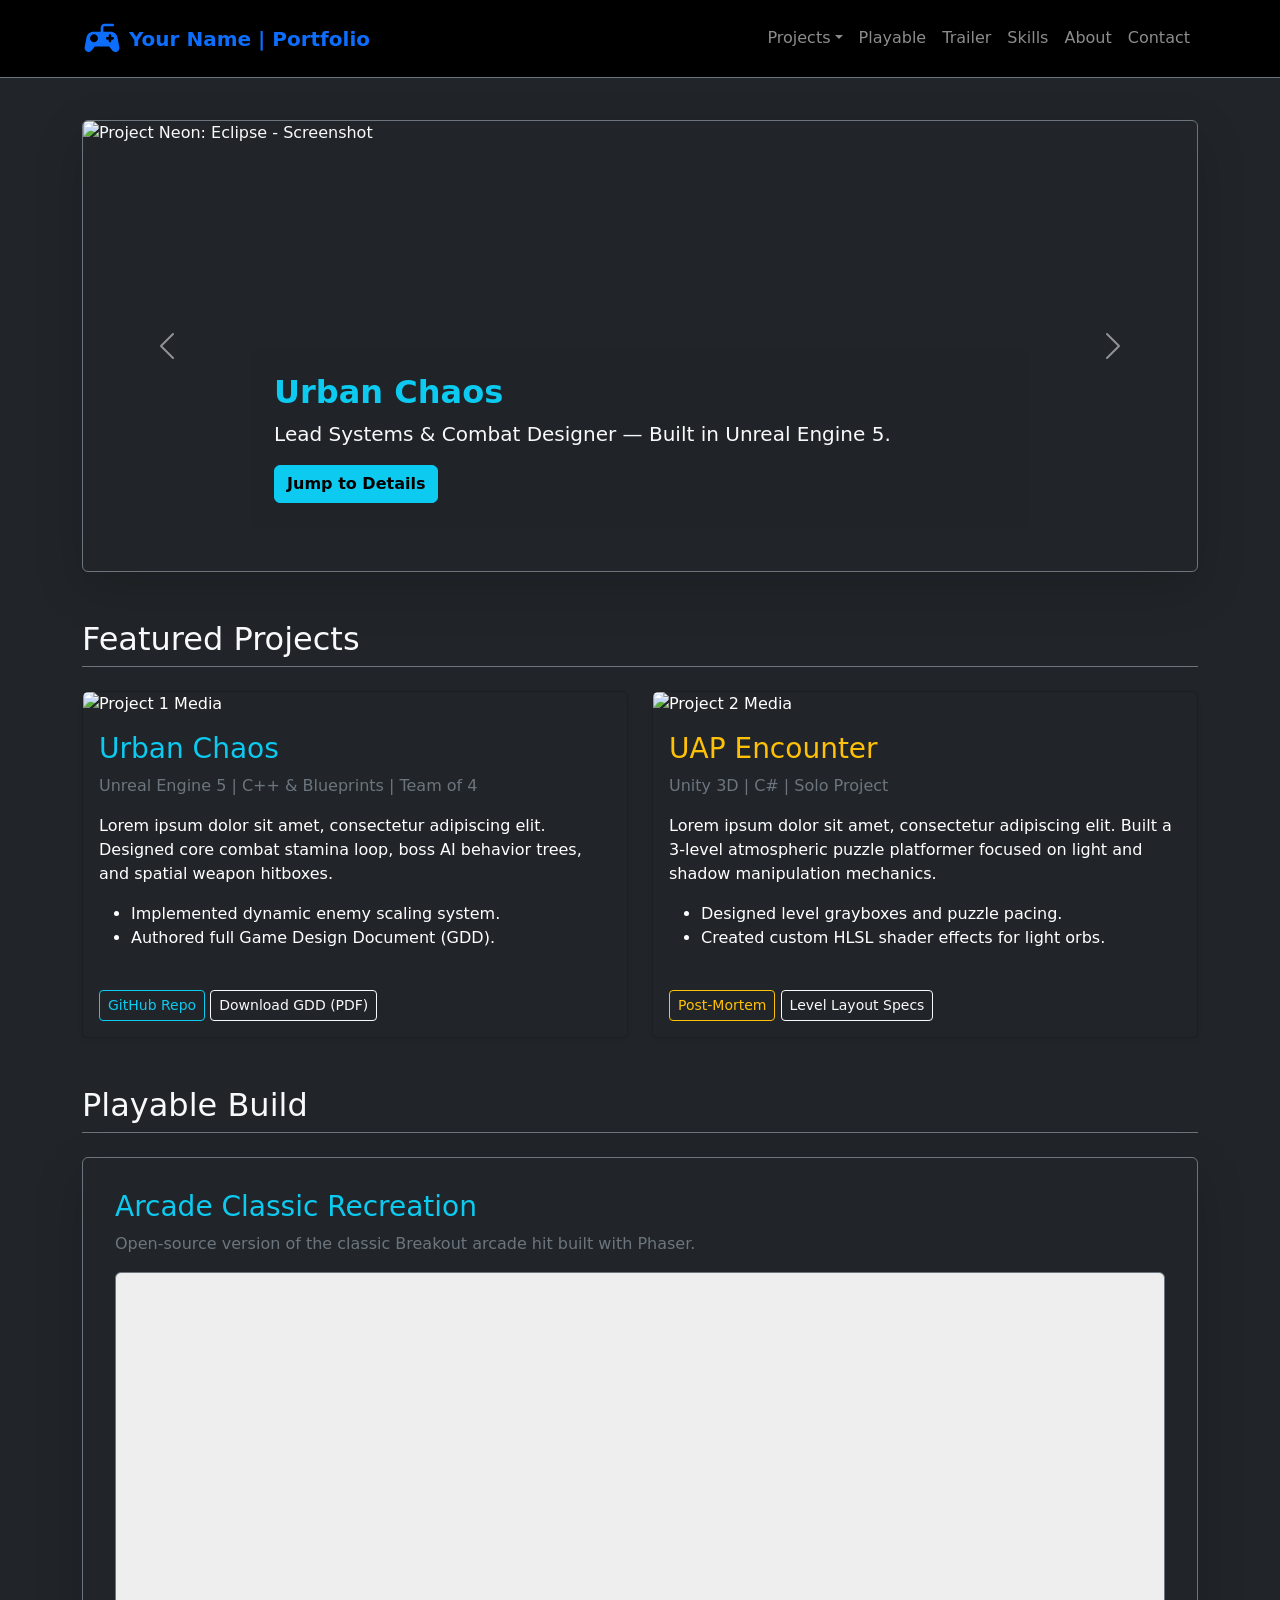
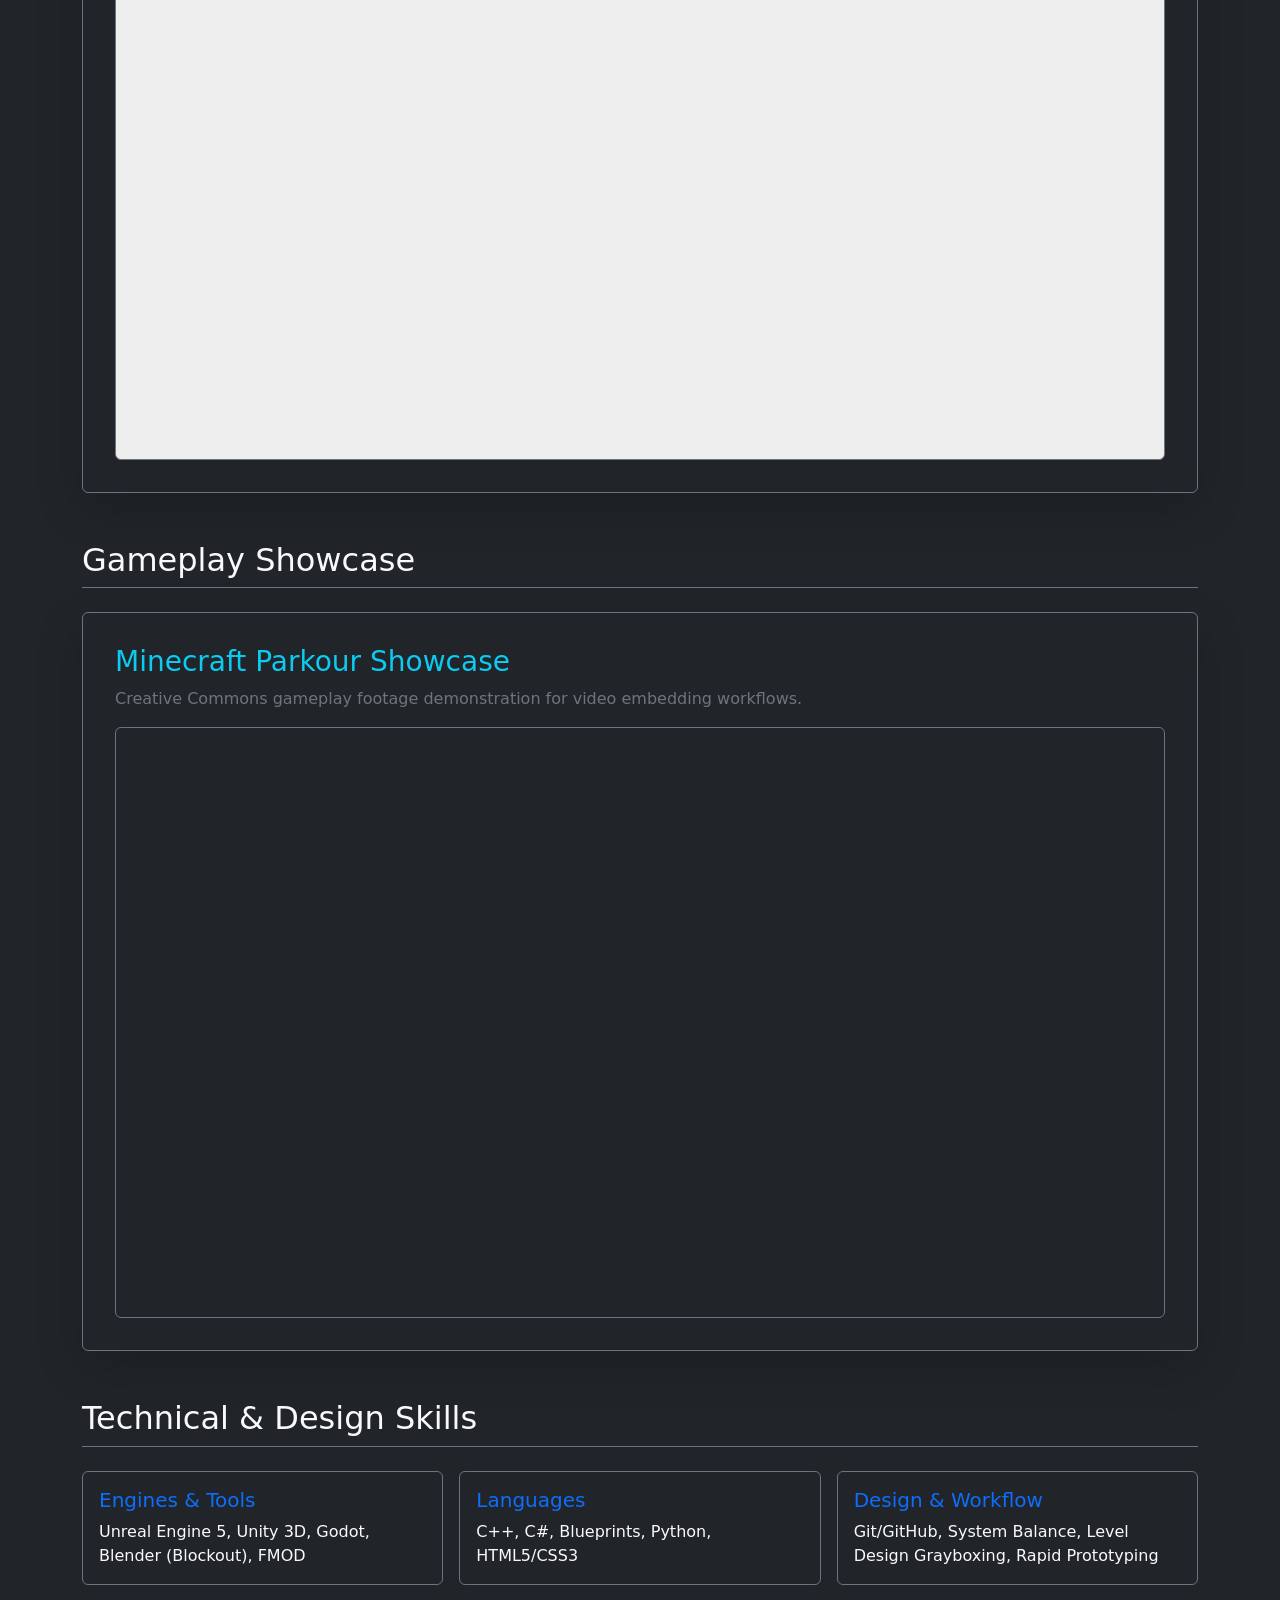
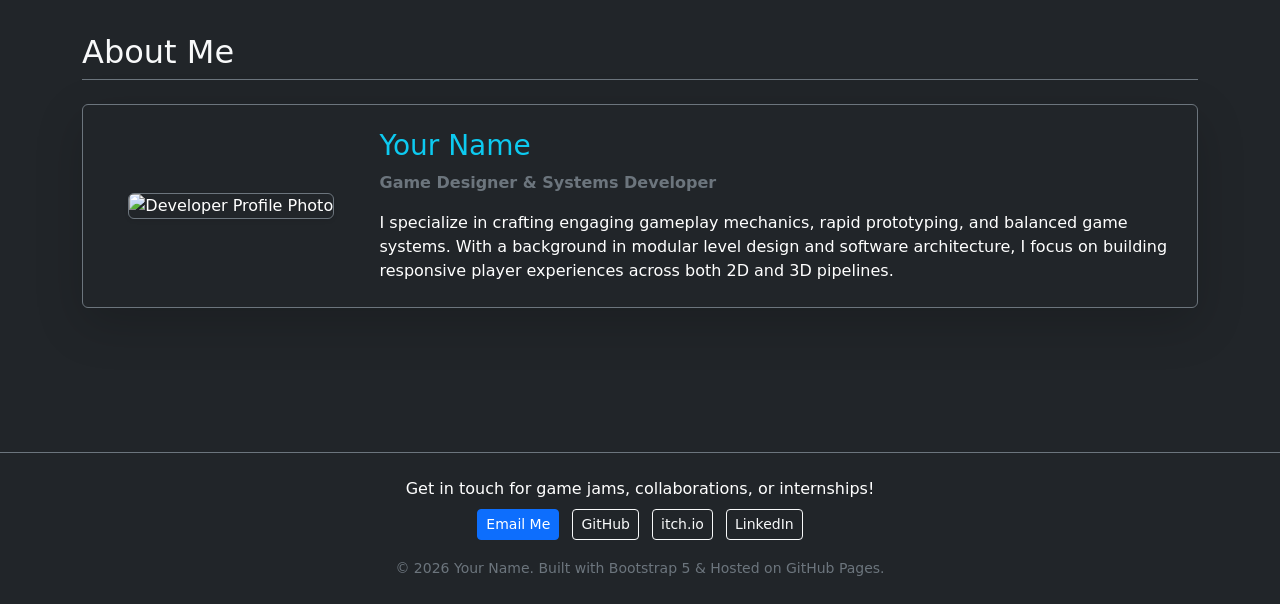
==== commit 62b052cc: "Finishing touches." ====
--- a/index.html
+++ b/index.html
@@ -41,8 +41,8 @@
 						<li class="nav-item dropdown">
 							<a class="nav-link dropdown-toggle" data-bs-toggle="dropdown" href="#projects" role="button" aria-expanded="false">Projects</a>
 							<ul class="dropdown-menu">
-								<li><a class="dropdown-item" href="#project-1">Project Neon: Eclipse</a></li>
-								<li><a class="dropdown-item" href="#project-2">Aetheria: Fragmented</a></li>
+								<li><a class="dropdown-item" href="#project-1">Urban Chaos</a></li>
+								<li><a class="dropdown-item" href="#project-2">UAP Encounter</a></li>
 							</ul>
 						</li>
 						<!-- STEP 17: Build a navigation dropdown so you can see how your page can be expanded as your body of work grows -->
@@ -76,7 +76,7 @@
 								alt="Project Neon: Eclipse - Screenshot">
 							<figcaption
 								class="carousel-caption d-none d-md-block bg-dark bg-opacity-75 p-4 rounded-3 text-start mb-4 m-0">
-								<h2 class="fw-bold text-info">Project Neon: Eclipse</h2>
+								<h2 class="fw-bold text-info">Urban Chaos</h2>
 								<p class="lead text-light d-md-block">Lead Systems & Combat Designer — Built in Unreal
 									Engine 5.</p>
 								<a href="#project-1" class="btn btn-info fw-bold me-2">Jump to Details</a>
@@ -91,7 +91,7 @@
 								alt="Aetheria: Fragmented - Screenshot">
 							<figcaption
 								class="carousel-caption d-none d-md-block bg-dark bg-opacity-75 p-4 rounded-3 text-start mb-4 m-0">
-								<h2 class="fw-bold text-warning">Aetheria: Fragmented</h2>
+								<h2 class="fw-bold text-warning">UAP Encounter</h2>
 								<p class="lead text-light d-md-block">Environmental Level Designer — Built in Unity 3D.
 								</p>
 								<a href="#project-2" class="btn btn-warning fw-bold me-2">Jump to Details</a>
@@ -107,7 +107,7 @@
 								alt="Developer's desktop photo">
 							<figcaption
 								class="carousel-caption d-none d-md-block bg-dark bg-opacity-75 p-4 rounded-3 text-start mb-4 m-0">
-								<h2 class="fw-bold text-danger">Phaser 3 Arcade Build</h2>
+								<h2 class="fw-bold text-danger">Arcade Classic Recreation</h2>
 								<p class="lead text-light d-md-block">Playable 2D Breakout-type Arcade Game — Built with
 									Phaser.</p>
 								<a href="#playable" class="btn btn-danger fw-bold me-2">Play in Browser</a>
@@ -142,7 +142,7 @@
 					<div class="card bg-dark text-white h-100 shadow-sm">
 						<img src="https://picsum.photos/id/1067/800/450" class="card-img-top" alt="Project 1 Media">
 						<div class="card-body">
-							<h3 class="card-title text-info">Project Neon: Eclipse</h3>
+							<h3 class="card-title text-info">Urban Chaos</h3>
 							<p class="card-text text-secondary">Unreal Engine 5 | C++ & Blueprints | Team of 4</p>
 							<p class="card-text">Lorem ipsum dolor sit amet, consectetur adipiscing elit. Designed core
 								combat stamina loop, boss AI behavior trees, and spatial weapon hitboxes.</p>
@@ -164,7 +164,7 @@
 					<div class="card bg-dark text-white h-100 shadow-sm">
 						<img src="https://picsum.photos/id/1015/800/450" class="card-img-top" alt="Project 2 Media">
 						<div class="card-body">
-							<h3 class="card-title text-warning">Aetheria: Fragmented</h3>
+							<h3 class="card-title text-warning">UAP Encounter</h3>
 							<p class="card-text text-secondary">Unity 3D | C# | Solo Project</p>
 							<p class="card-text">Lorem ipsum dolor sit amet, consectetur adipiscing elit. Built a
 								3-level atmospheric puzzle platformer focused on light and shadow manipulation
@@ -189,14 +189,12 @@
 			<h2 class="border-bottom border-secondary pb-2 mb-4">Playable Build</h2>
 			<div class="card bg-dark text-white shadow-lg p-3 border border-secondary">
 				<div class="card-body">
-					<h3 class="card-title mb-2 text-info">Breakout: Phase 1</h3>
+					<h3 class="card-title mb-2 text-info">Arcade Classic Recreation</h3>
 					<p class="card-text text-secondary mb-3">
-						Open-source Gamedev Phaser Content Kit demo matching arcade dimensions.
+						Open-source version of the classic Breakout arcade hit built with Phaser.
 					</p>
-
 					<!-- Responsive Bootstrap Iframe Wrapper -->
-					<div class="ratio ratio-4x3 rounded overflow-hidden border border-secondary phaser-bg"
-						style="background-color: #eeeeee;">
+					<div class="ratio ratio-4x3 rounded overflow-hidden border border-secondary arcade-bg">
 						<!-- Mozilla / Phaser 3 Open Source Content Kit Demo -->
 						<iframe src="https://end3r.github.io/Gamedev-Phaser-Content-Kit/demos/lesson16.html"
 							title="Phaser Breakout Game Demo" allowfullscreen loading="lazy"></iframe>
@@ -298,27 +296,27 @@
 	<script src="js/custom.js"></script>
 
 </body>
-<!--
-REFERENCES
-
-GitHub, Inc. (n.d.). GitHub Pages [Hosting service]. https://pages.github.com/
-
-Google. (2026). Gemini (Large language model) [Computer software]. https://gemini.google.com
-
-Lipsum.com. (n.d.). Lorem ipsum: All the facts [Placeholder text generator]. https://www.lipsum.com/
-
-Picsum Photos. (n.d.). Lorem Picsum [Placeholder image service]. https://picsum.photos/
-
-Pinhead. (2012, June 9). File:Game controller with wire Pinhead icon.svg [Vector graphic]. Wikimedia Commons. https://commons.wikimedia.org/wiki/File:Game_controller_with_wire_Pinhead_icon.svg
-
-The Bootstrap Authors. (2024). Bootstrap (Version 5.3) [Computer software]. https://getbootstrap.com/
-
-The Gamedev Phaser Content Kit. (n.d.). Breakout: Phase 1 [Web-based game demo]. Itch.io. https://html-classic.itch.zone/html/236087/index.html
-
-YouTube. (n.d.). Minecraft parkour showcase [Video file]. https://www.youtube.com/watch?v=ZCPt78a1eLc
--->
-
 <!-- STEP 18: Create a remote repository for this site on GitHub, and push this code -->
 <!-- STEP 19: Enable GitHub Pages on the remote repository -->
 <!-- STEP 20: View your new portfolio Web site! :) -->
+
+
+<!-- REFERENCES
+
+GitHub, Inc. (n.d.). GitHub Pages [Hosting service]. https://pages.github.com/
+
+Google. (2026). Gemini (Large language model) [Computer software]. https://gemini.google.com
+
+Lipsum.com. (n.d.). Lorem ipsum: All the facts [Placeholder text generator]. https://www.lipsum.com/
+
+Picsum Photos. (n.d.). Lorem Picsum [Placeholder image service]. https://picsum.photos/
+
+Pinhead. (2012, June 9). File:Game controller with wire Pinhead icon.svg [Vector graphic]. Wikimedia Commons. https://commons.wikimedia.org/wiki/File:Game_controller_with_wire_Pinhead_icon.svg
+
+The Bootstrap Authors. (2024). Bootstrap (Version 5.3) [Computer software]. https://getbootstrap.com/
+
+The Gamedev Phaser Content Kit. (n.d.). Breakout: Phase 1 [Web-based game demo]. Itch.io. https://html-classic.itch.zone/html/236087/index.html
+
+YouTube. (n.d.). Minecraft parkour showcase [Video file]. https://www.youtube.com/watch?v=ZCPt78a1eLc
+-->
 </html>
--- a/css/custom.css
+++ b/css/custom.css
@@ -2,6 +2,11 @@
 .hero-carousel-img {
 	height: 450px;
 	object-fit: cover;
+}
+
+/* Embedded playable game background */
+.arcade-bg {
+	background-color: #eeeeee;
 }
 
 /* Back to top button */
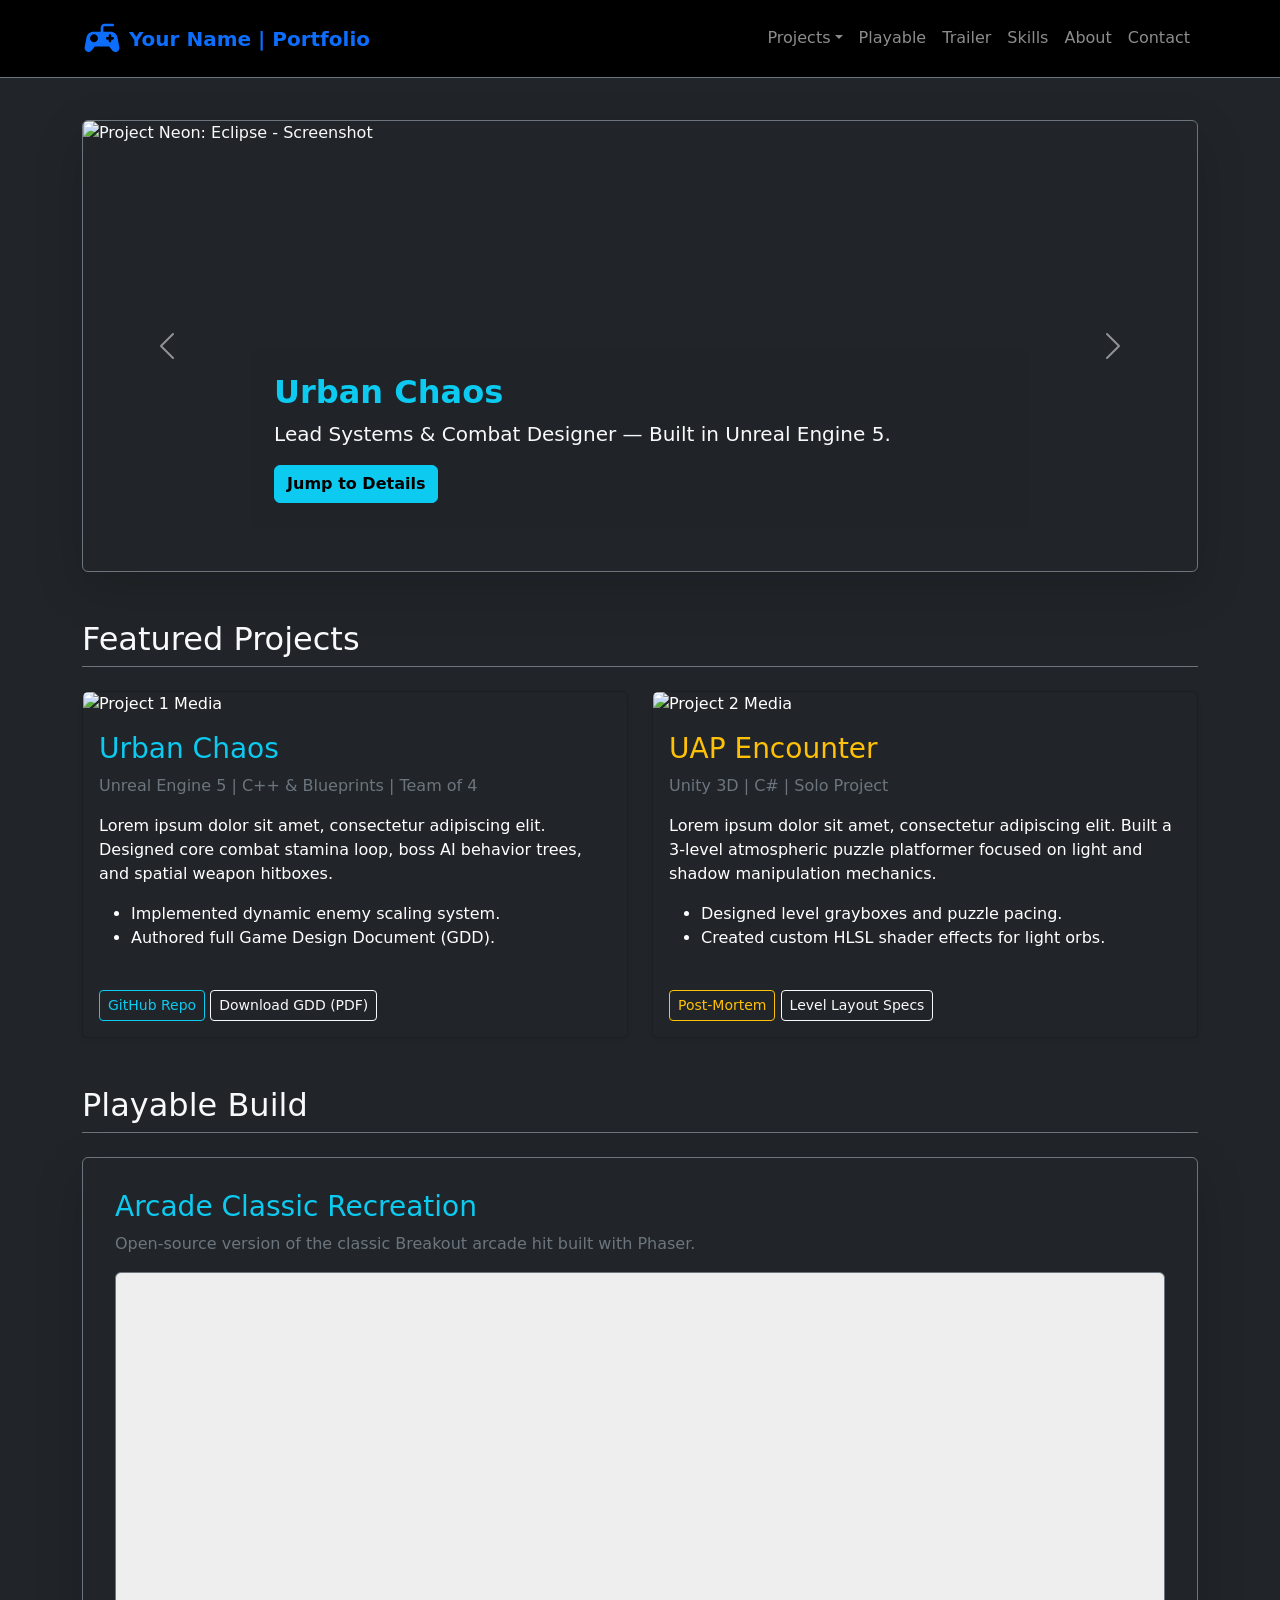
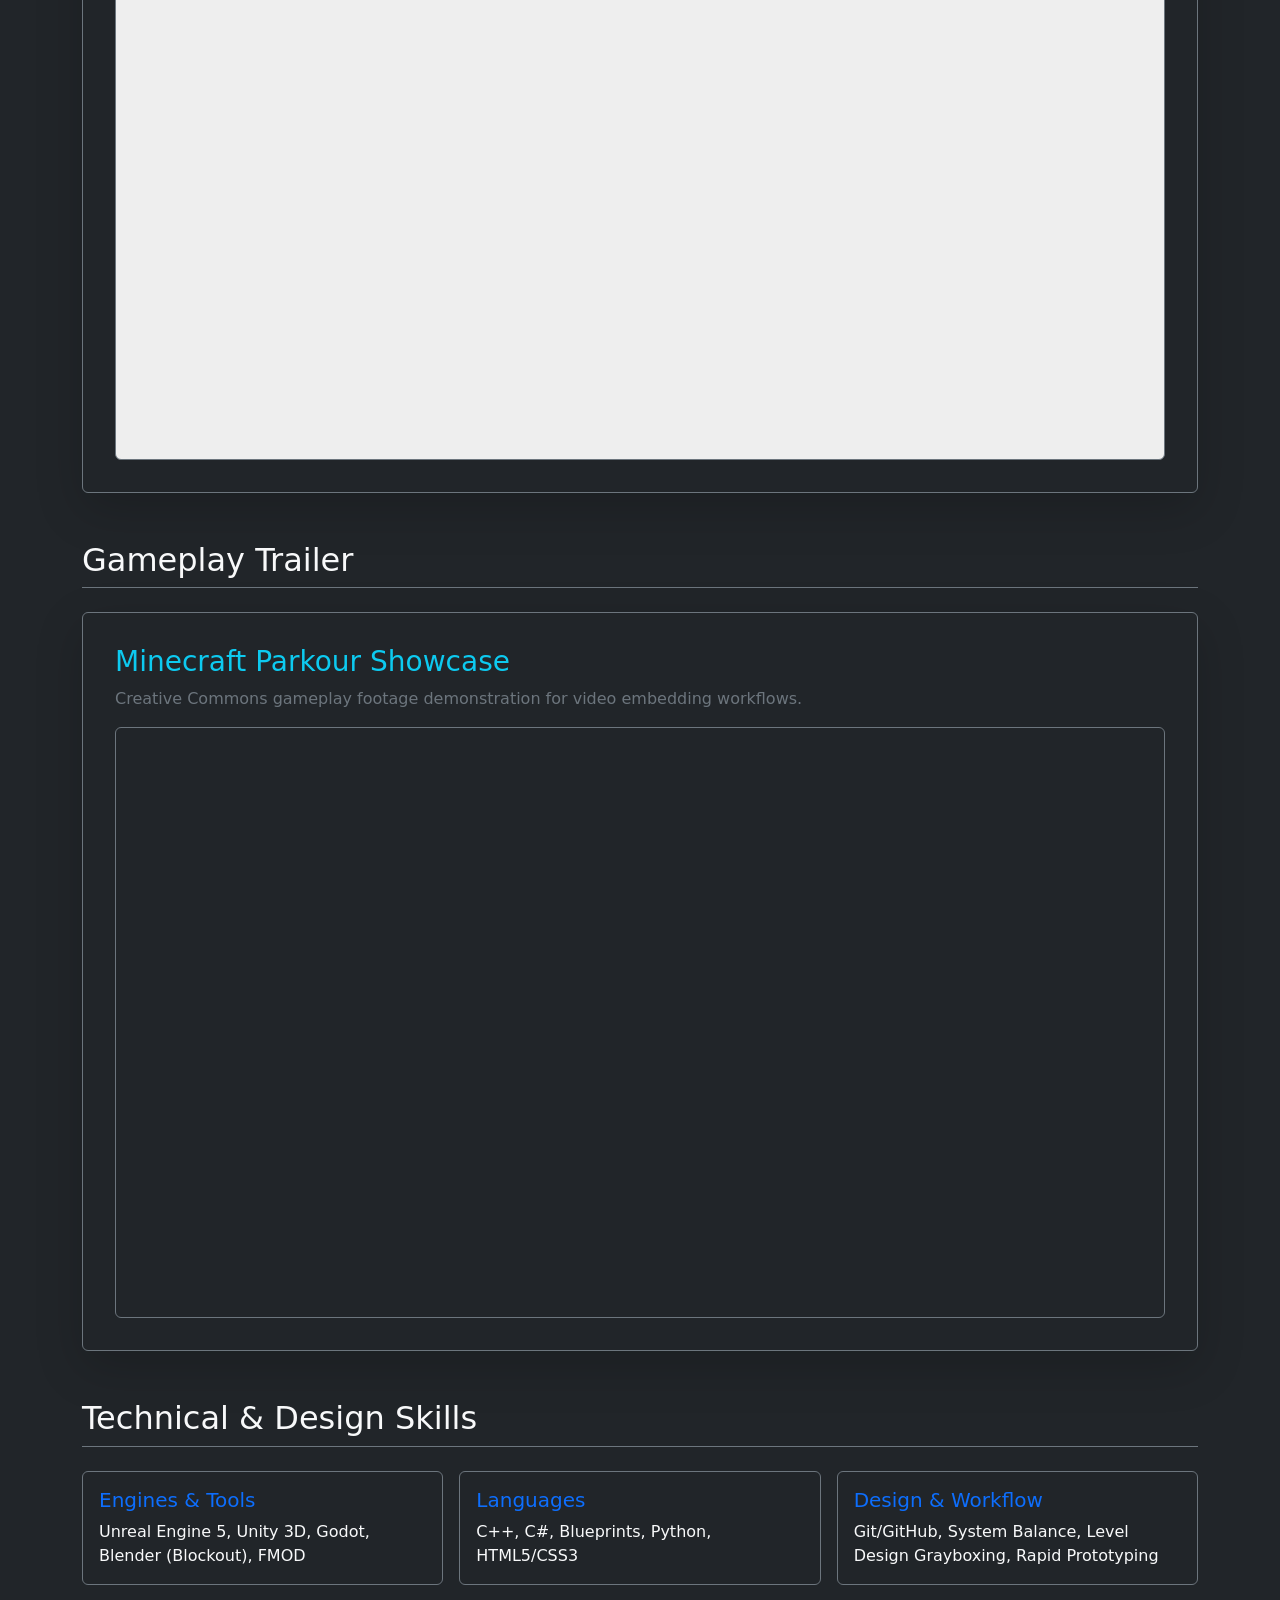
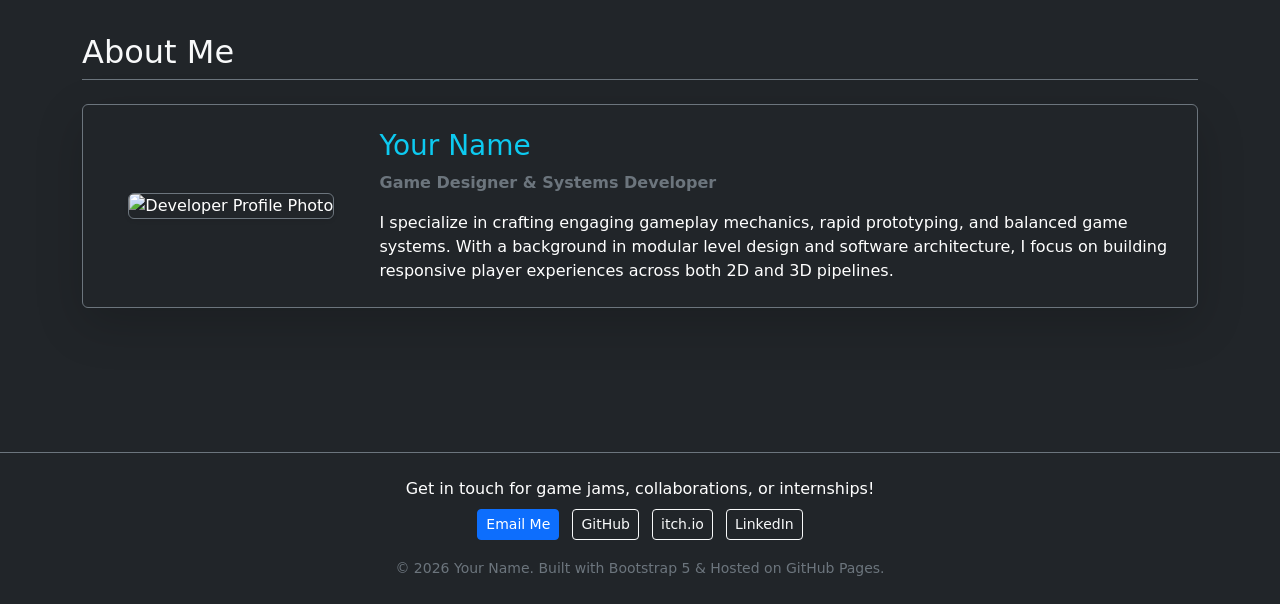
==== commit ac555cd8: "Final text changes to headings." ====
--- a/index.html
+++ b/index.html
@@ -1,4 +1,5 @@
 <!DOCTYPE html>
+<!-- BEFORE WE START: Set up the remote and local repositories -->
 <!-- STEP 1: Basic HTML page structure (head, body, header, main, footer) -->
 <html lang="en">
 
@@ -206,7 +207,7 @@
 		<!-- TRAILER SECTION (YOUTUBE EMBED) -->
 		<section id="trailer" class="my-5">
 			<!-- STEP 11: Embed a YouTube video featuring a gameplay demo using an iframe element inside a Bootstrap Card -->
-			<h2 class="border-bottom border-secondary pb-2 mb-4">Gameplay Showcase</h2>
+			<h2 class="border-bottom border-secondary pb-2 mb-4">Gameplay Trailer</h2>
 			<div class="card bg-dark text-white shadow-lg p-3 border border-secondary">
 				<div class="card-body">
 					<h3 class="card-title mb-2 text-info">Minecraft Parkour Showcase</h3>
@@ -296,7 +297,7 @@
 	<script src="js/custom.js"></script>
 
 </body>
-<!-- STEP 18: Create a remote repository for this site on GitHub, and push this code -->
+<!-- STEP 18: Create the README.md file, and push all changes to remote repository -->
 <!-- STEP 19: Enable GitHub Pages on the remote repository -->
 <!-- STEP 20: View your new portfolio Web site! :) -->
 
